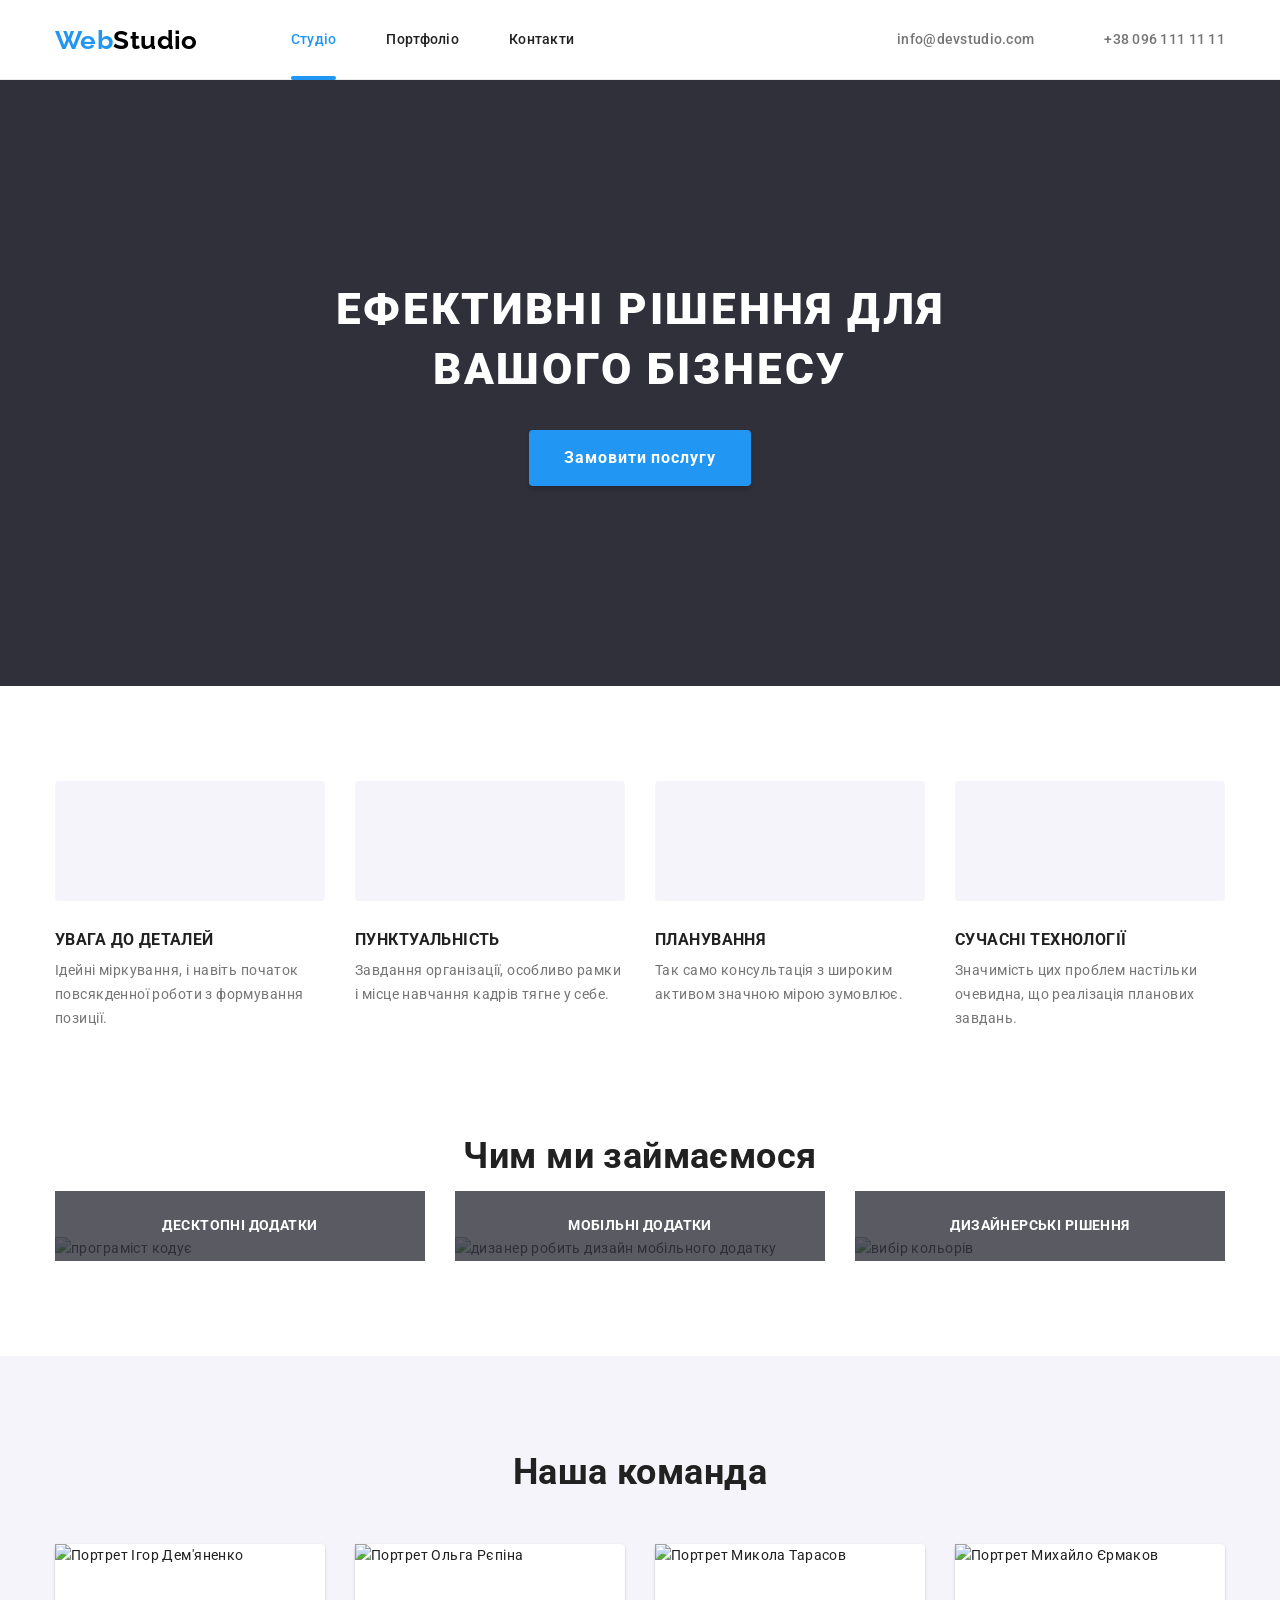
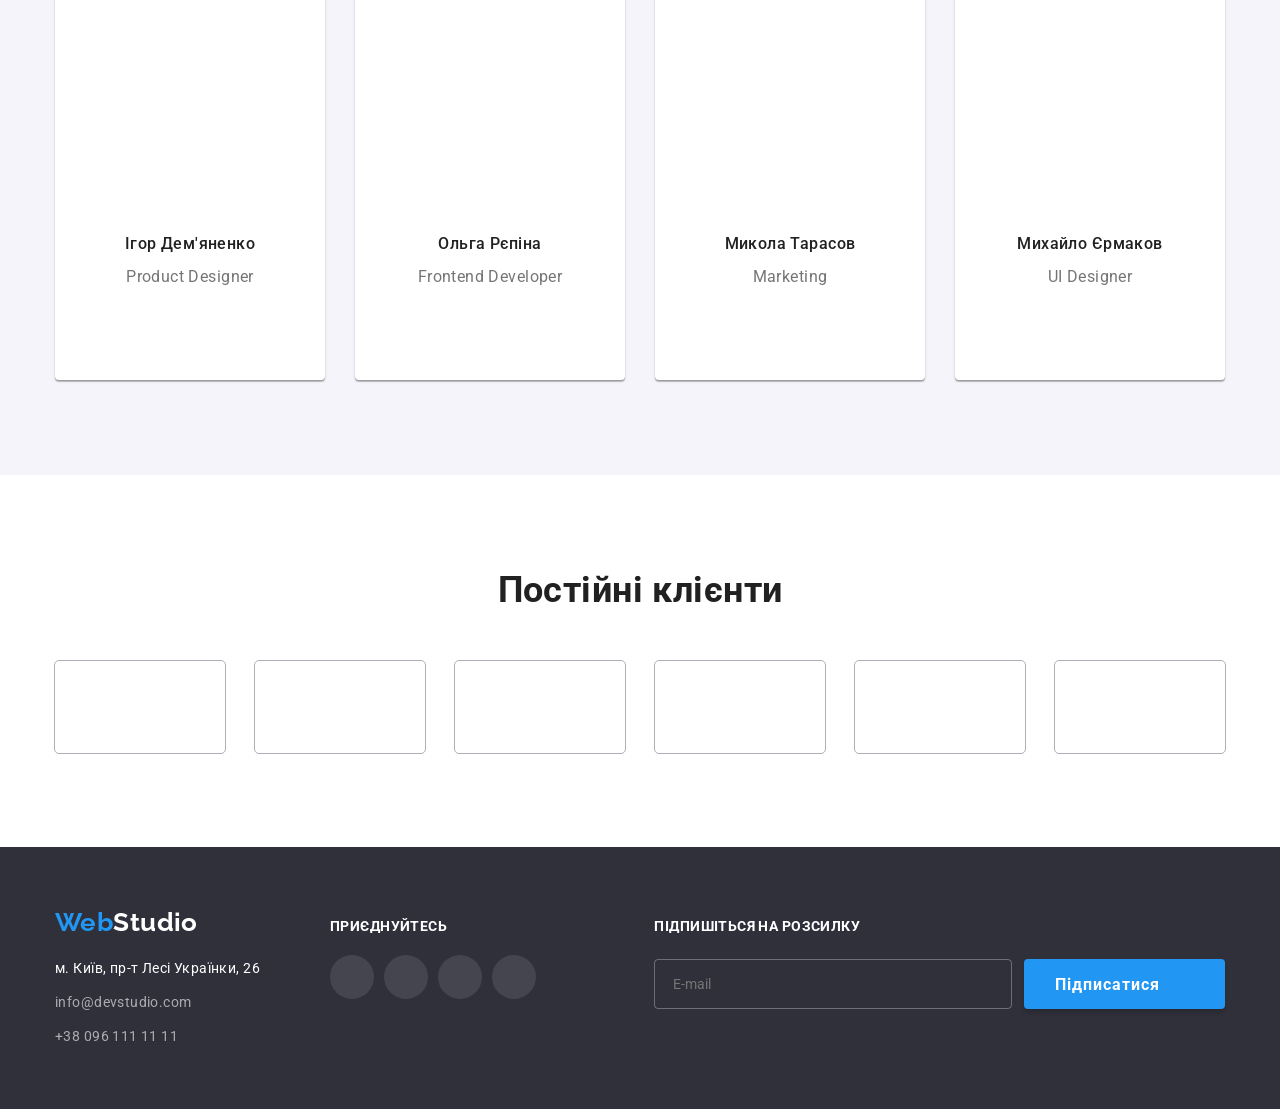
==== index.html @ 1de5cad7 "overwrote the files" ====
<!DOCTYPE html>
<html lang="uk">
  <head>
    <meta charset="UTF-8" />
    <meta name="viewport" content="width=device-width, initial-scale=1.0" />
    <title>WebStudio</title>
    <!-- шрифти -->
    <link rel="preconnect" href="https://fonts.googleapis.com" />
    <link rel="preconnect" href="https://fonts.gstatic.com" crossorigin />
    <link
      href="https://fonts.googleapis.com/css2?family=Raleway:wght@700&family=Roboto:wdth,wght@75..100,100..900&display=swap"
      rel="stylesheet"
    />
    <!-- нормаллайз -->
    <link
      rel="stylesheet"
      href="https://cdnjs.cloudflare.com/ajax/libs/modern-normalize/3.0.1/modern-normalize.min.css"
      integrity="sha512-q6WgHqiHlKyOqslT/lgBgodhd03Wp4BEqKeW6nNtlOY4quzyG3VoQKFrieaCeSnuVseNKRGpGeDU3qPmabCANg=="
      crossorigin="anonymous"
      referrerpolicy="no-referrer"
    />
    <!-- лінк -->
    <link rel="stylesheet" href="./src/css/main.css" />
    <!-- анімація -->
    <link
      rel="stylesheet"
      href="https://cdnjs.cloudflare.com/ajax/libs/animate.css/4.1.1/animate.min.css"
    />
  </head>
  <body>
    <!-- ~~~~~~~~~~~~~~~~~~~~~~~~~~~~~~~~~~~~~~~~~~header~~~~~~~~~~~~~~~~~~~~~~~~~~~~~~~~~~~~~~~~~~ -->
    <header class="header">
      <div class="container header-container">
        <a class="logo-contrast animate__animated" href="./index.html"
          >Web<span class="logo">Studio</span></a
        >
        <nav class="nav">
          <ul class="nav-list">
            <li class="nav-item">
              <a class="nav-link choice" href="./index.html">Студіо</a>
            </li>
            <li class="nav-item">
              <a class="nav-link" href="./src/pages/portfolio.html">
                Портфоліо</a
              >
            </li>
            <li class="nav-item"><a class="nav-link" href="#">Контакти</a></li>
          </ul>
        </nav>
        <ul class="contact-list">
          <li class="contact-item">
            <a class="contact-link" href="mailto:info@devstudio.com"
              ><svg class="contact-icon contact-icon-envelope">
                <use href="./src/img/header-icon.svg#icon-envelope" />
              </svg>
              info@devstudio.com</a
            >
          </li>
          <li class="contact-item">
            <a class="contact-link" href="tel:+380961111111"
              ><svg class="contact-icon contact-icon-smartphone">
                <use href="./src/img/header-icon.svg#icon-smartphone" />
              </svg>
              +38 096 111 11 11</a
            >
          </li>
        </ul>
      </div>
    </header>
    <main class="main">
      <!-- ~~~~~~~~~~~~~~~~~~~~~~~~~~~~~~~~~~~~~~~~~~hero~~~~~~~~~~~~~~~~~~~~~~~~~~~~~~~~~~~~~~~~~~ -->
      <section class="hero">
        <div class="container hero-container">
          <h1 class="hero-title">Ефективні рішення для вашого бізнесу</h1>
          <button class="hero-button button" type="button" data-modal-open>
            Замовити послугу
          </button>
        </div>
        <!-- ~~~~~~~~~~~~~~~~~~~~~~~~~~~~~~ -->
        <div class="backdrop is-hidden" data-modal>
          <div class="modal">
            <button class="btn-close" data-modal-close>
              <svg class="icon-close">
                <use href="./src/img/form-icon.svg#icon-close" />
              </svg>
            </button>
            <h2 class="modal-title">Залиште свої дані, ми вам передзвонимо</h2>
            <form class="modal-form">
              <div class="modal-fields">
                <!-- 01 -->
                <div class="form-content">
                  <label class="form-label" for="name">Ім'я</label>
                  <div class="form-field">
                    <svg class="form-icon">
                      <use href="./src/img/form-icon.svg#icon-person" />
                    </svg>
                    <input
                      class="form-input"
                      id="name"
                      name="name"
                      type="text"
                      required
                      minlength="3"
                    />
                  </div>
                </div>
                <!-- 02 -->
                <div class="form-content">
                  <label class="form-label" for="tel">Телефон</label>
                  <div class="form-field">
                    <svg class="form-icon">
                      <use href="./src/img/form-icon.svg#icon-phone" />
                    </svg>
                    <input
                      class="form-input"
                      id="tel"
                      name="tel"
                      type="tel"
                      required
                    />
                  </div>
                </div>
                <!-- 03 -->
                <div class="form-content">
                  <label class="form-label" for="email">Пошта</label>
                  <div class="form-field">
                    <svg class="form-icon">
                      <use href="./src/img/form-icon.svg#icon-email" />
                    </svg>
                    <input
                      class="form-input"
                      id="email"
                      name="email"
                      type="email"
                      required
                    />
                  </div>
                </div>
                <!-- 04 -->
                <div class="form-content">
                  <label class="form-label" for="comment">Коментар</label>
                  <div class="form-field comment-field">
                    <textarea
                      class="form-comment"
                      name="comment"
                      id="comment"
                      placeholder="Введіть текст"
                      minlength="10"
                    ></textarea>
                  </div>
                </div>
              </div>
              <div class="agree">
                <input required class="agree-btn" type="checkbox" />
                <p class="agree-text">
                  Погоджуюся з розсилкою та приймаю
                  <a class="agree-link" href="#">Умови договору</a>
                </p>
              </div>
              <div class="modal-meta">
                <button class="modal-button button" type="submit">
                  Відправити
                </button>
              </div>
            </form>
          </div>
        </div>
        <!-- ~~~~~~~~~~~~~~~~~~~~~~~~~~~~~~ -->
      </section>
      <!-- ~~~~~~~~~~~~~~~~~~~~~~~~~~~~~~~~~~~~~~~~~~adventages~~~~~~~~~~~~~~~~~~~~~~~~~~~~~~~~~~~~~~~~~~ -->
      <section class="advantages">
        <div class="container">
          <h2 hidden class="advantages-title">Переваги</h2>
          <ul class="advantages-list">
            <li class="advantages-item photo-antenna">
              <div class="advantages-meta">
                <h3 class="advantages-title">УВАГА ДО ДЕТАЛЕЙ</h3>
                <p class="advantages-text">
                  Ідейні міркування, і навіть початок повсякденної роботи з
                  формування позиції.
                </p>
              </div>
            </li>
            <li class="advantages-item photo-clock">
              <div class="advantages-meta">
                <h3 class="advantages-title">ПУНКТУАЛЬНІСТЬ</h3>
                <p class="advantages-text">
                  Завдання організації, особливо рамки і місце навчання кадрів
                  тягне у себе.
                </p>
              </div>
            </li>
            <li class="advantages-item photo-diagram">
              <div class="advantages-meta">
                <h3 class="advantages-title">ПЛАНУВАННЯ</h3>
                <p class="advantages-text">
                  Так само консультація з широким активом значною мірою
                  зумовлює.
                </p>
              </div>
            </li>
            <li class="advantages-item photo-astronaut">
              <div class="advantages-meta">
                <h3 class="advantages-title">СУЧАСНІ ТЕХНОЛОГІЇ</h3>
                <p class="advantages-text">
                  Значимість цих проблем настільки очевидна, що реалізація
                  планових завдань.
                </p>
              </div>
            </li>
          </ul>
        </div>
      </section>
      <!-- ~~~~~~~~~~~~~~~~~~~~~~~~~~~~~~~~~~~~~~~~~~work~~~~~~~~~~~~~~~~~~~~~~~~~~~~~~~~~~~~~~~~~~ -->
      <section class="work">
        <div class="container">
          <h2 class="work-title">Чим ми займаємося</h2>
          <ul class="work-list">
            <!-- 01 -->
            <li class="work-item">
              <img
                class="work-photo"
                src="./src/img/laptop.webp"
                alt="програміст кодує"
              />
              <p class="work-text">Десктопні додатки</p>
            </li>
            <!-- 02 -->
            <li class="work-item">
              <img
                class="work-photo"
                src="./src/img/iphon.webp"
                alt="дизанер робить дизайн мобільного додатку"
              />
              <p class="work-text">Мобільні додатки</p>
            </li>
            <!-- 03 -->
            <li class="work-item">
              <img
                class="work-photo"
                src="./src/img/tablet.webp"
                alt="вибір кольорів"
              />
              <p class="work-text">Дизайнерські рішення</p>
            </li>
          </ul>
        </div>
      </section>
      <!-- ~~~~~~~~~~~~~~~~~~~~~~~~~~~~~~~~~~~~~~~~~~team~~~~~~~~~~~~~~~~~~~~~~~~~~~~~~~~~~~~~~~~~~ -->
      <section class="team">
        <div class="container">
          <h2 class="team-title">Наша команда</h2>
          <ul class="team-list">
            <!-- 01 -->
            <li class="team-item">
              <article class="teammate">
                <div class="teammate-photo">
                  <img
                    class="teammate-image"
                    src="./src/img/igor.webp"
                    alt="Портрет Ігор Дем'яненко"
                    width="270"
                    height="260"
                  />
                </div>
                <div class="teammate-meta">
                  <h3 class="teammate-name">Ігор Дем'яненко</h3>
                  <p class="teammate-role">Product Designer</p>
                </div>
                <div class="social-networks">
                  <ul class="social-networks-list">
                    <li class="social-networks-item">
                      <a class="social-networks-link" href="#"
                        ><svg class="social-networks-icon">
                          <use
                            href="./src/img/social-networks.svg#icon-instagram"
                          />
                        </svg>
                      </a>
                    </li>
                    <li class="social-networks-item">
                      <a class="social-networks-link" href="#"
                        ><svg class="social-networks-icon">
                          <use
                            href="./src/img/social-networks.svg#icon-twitter"
                          />
                        </svg>
                      </a>
                    </li>
                    <li class="social-networks-item">
                      <a class="social-networks-link" href="#"
                        ><svg class="social-networks-icon">
                          <use
                            href="./src/img/social-networks.svg#icon-facebook"
                          />
                        </svg>
                      </a>
                    </li>
                    <li class="social-networks-item">
                      <a class="social-networks-link" href="#"
                        ><svg class="social-networks-icon">
                          <use
                            href="./src/img/social-networks.svg#icon-linkedin"
                          />
                        </svg>
                      </a>
                    </li>
                  </ul>
                </div>
              </article>
            </li>
            <!-- 02 -->
            <li class="team-item">
              <article class="teammate">
                <div class="teammate-photo">
                  <img
                    class="teammate-image"
                    src="./src/img/olga.webp"
                    alt="Портрет Ольга Рєпіна"
                    width="270"
                    height="260"
                  />
                </div>
                <div class="teammate-meta">
                  <h3 class="teammate-name">Ольга Рєпіна</h3>
                  <p class="teammate-role">Frontend Developer</p>
                </div>
                <div class="social-networks">
                  <ul class="social-networks-list">
                    <li class="social-networks-item">
                      <a class="social-networks-link" href="#"
                        ><svg class="social-networks-icon">
                          <use
                            href="./src/img/social-networks.svg#icon-instagram"
                          />
                        </svg>
                      </a>
                    </li>
                    <li class="social-networks-item">
                      <a class="social-networks-link" href="#"
                        ><svg class="social-networks-icon">
                          <use
                            href="./src/img/social-networks.svg#icon-twitter"
                          />
                        </svg>
                      </a>
                    </li>
                    <li class="social-networks-item">
                      <a class="social-networks-link" href="#"
                        ><svg class="social-networks-icon">
                          <use
                            href="./src/img/social-networks.svg#icon-facebook"
                          />
                        </svg>
                      </a>
                    </li>
                    <li class="social-networks-item">
                      <a class="social-networks-link" href="#"
                        ><svg class="social-networks-icon">
                          <use
                            href="./src/img/social-networks.svg#icon-linkedin"
                          />
                        </svg>
                      </a>
                    </li>
                  </ul>
                </div>
              </article>
            </li>
            <!-- 03 -->
            <li class="team-item">
              <article class="teammate">
                <div class="teammate-photo">
                  <img
                    class="teammate-image"
                    src="./src/img/nicholas.webp"
                    alt="Портрет Микола Тарасов"
                    width="270"
                    height="260"
                  />
                </div>
                <div class="teammate-meta">
                  <h3 class="teammate-name">Микола Тарасов</h3>
                  <p class="teammate-role">Marketing</p>
                </div>
                <div class="social-networks">
                  <ul class="social-networks-list">
                    <li class="social-networks-item">
                      <a class="social-networks-link" href="#"
                        ><svg class="social-networks-icon">
                          <use
                            href="./src/img/social-networks.svg#icon-instagram"
                          />
                        </svg>
                      </a>
                    </li>
                    <li class="social-networks-item">
                      <a class="social-networks-link" href="#"
                        ><svg class="social-networks-icon">
                          <use
                            href="./src/img/social-networks.svg#icon-twitter"
                          />
                        </svg>
                      </a>
                    </li>
                    <li class="social-networks-item">
                      <a class="social-networks-link" href="#"
                        ><svg class="social-networks-icon">
                          <use
                            href="./src/img/social-networks.svg#icon-facebook"
                          />
                        </svg>
                      </a>
                    </li>
                    <li class="social-networks-item">
                      <a class="social-networks-link" href="#"
                        ><svg class="social-networks-icon">
                          <use
                            href="./src/img/social-networks.svg#icon-linkedin"
                          />
                        </svg>
                      </a>
                    </li>
                  </ul>
                </div>
              </article>
            </li>
            <!-- 04 -->
            <li class="team-item">
              <article class="teammate">
                <div class="teammate-photo">
                  <img
                    class="teammate-image"
                    src="./src/img/mykhailo.webp"
                    alt="Портрет Михайло Єрмаков"
                    width="270"
                    height="260"
                  />
                </div>
                <div class="teammate-meta">
                  <h3 class="teammate-name">Михайло Єрмаков</h3>
                  <p class="teammate-role">UI Designer</p>
                </div>
                <div class="social-networks">
                  <ul class="social-networks-list">
                    <li class="social-networks-item">
                      <a class="social-networks-link" href="#"
                        ><svg class="social-networks-icon">
                          <use
                            href="./src/img/social-networks.svg#icon-instagram"
                          />
                        </svg>
                      </a>
                    </li>
                    <li class="social-networks-item">
                      <a class="social-networks-link" href="#"
                        ><svg class="social-networks-icon">
                          <use
                            href="./src/img/social-networks.svg#icon-twitter"
                          />
                        </svg>
                      </a>
                    </li>
                    <li class="social-networks-item">
                      <a class="social-networks-link" href="#"
                        ><svg class="social-networks-icon">
                          <use
                            href="./src/img/social-networks.svg#icon-facebook"
                          />
                        </svg>
                      </a>
                    </li>
                    <li class="social-networks-item">
                      <a class="social-networks-link" href="#"
                        ><svg class="social-networks-icon">
                          <use
                            href="./src/img/social-networks.svg#icon-linkedin"
                          />
                        </svg>
                      </a>
                    </li>
                  </ul>
                </div>
              </article>
            </li>
          </ul>
        </div>
      </section>
      <!-- ~~~~~~~~~~~~~~~~~~~~~~~~~~~~~~~~~~~~~~~~~~regular-customers~~~~~~~~~~~~~~~~~~~~~~~~~~~~~~~~~~~~~~~~~~ -->
      <section class="regular-customers">
        <div class="container">
          <h2 class="regular-customers-title">Постійні клієнти</h2>
          <ul class="regular-customers-list">
            <li class="regular-customer- item">
              <a class="regular-customer-link" href="#"
                ><svg class="regular-customer-logo">
                  <use href="./src/img/company.svg#logo-1" />
                </svg>
              </a>
            </li>
            <li class="regular-customer-item">
              <a class="regular-customer-link" href="#"
                ><svg class="regular-customer-logo">
                  <use href="./src/img/company.svg#logo-2" />
                </svg>
              </a>
            </li>
            <li class="regular-customer-item">
              <a class="regular-customer-link" href="#"
                ><svg class="regular-customer-logo">
                  <use href="./src/img/company.svg#logo-3" />
                </svg>
              </a>
            </li>
            <li class="regular-customer-item">
              <a class="regular-customer-link" href="#"
                ><svg class="regular-customer-logo">
                  <use href="./src/img/company.svg#logo-4" />
                </svg>
              </a>
            </li>
            <li class="regular-customer-item">
              <a class="regular-customer-link" href="#"
                ><svg class="regular-customer-logo">
                  <use href="./src/img/company.svg#logo-5" />
                </svg>
              </a>
            </li>
            <li class="regular-customer-item">
              <a class="regular-customer-link" href="#"
                ><svg class="regular-customer-logo">
                  <use href="./src/img/company.svg#logo-6" />
                </svg>
              </a>
            </li>
          </ul>
        </div>
      </section>
    </main>
    <!-- ~~~~~~~~~~~~~~~~~~~~~~~~~~~~~~~~~~~~~~~~~~footer~~~~~~~~~~~~~~~~~~~~~~~~~~~~~~~~~~~~~~~~~~ -->
    <footer class="footer">
      <div class="container footer-container">
        <div class="footer-contact">
          <a class="logo-contrast animate__animated" href="#"
            >Web<span class="logo-white">Studio</span></a
          >
          <address class="address-list">
            <p class="address">м. Київ, пр-т Лесі Українки, 26</p>
            <a class="address-link" href="mailto:info@devstudio.com"
              >info@devstudio.com</a
            >
            <a class="address-link" href="tel:+380961111111"
              >+38 096 111 11 11</a
            >
          </address>
        </div>
        <div class="social-networks-footer">
          <h2 class="social-networks-footer-title">приєднуйтесь</h2>
          <ul class="social-networks-list">
            <li class="social-networks-item">
              <a class="social-networks-link" href="#"
                ><svg class="social-networks-icon">
                  <use href="./src/img/social-networks.svg#icon-instagram" />
                </svg>
              </a>
            </li>
            <li class="social-networks-item">
              <a class="social-networks-link" href="#"
                ><svg class="social-networks-icon">
                  <use href="./src/img/social-networks.svg#icon-twitter" />
                </svg>
              </a>
            </li>
            <li class="social-networks-item">
              <a class="social-networks-link" href="#"
                ><svg class="social-networks-icon">
                  <use href="./src/img/social-networks.svg#icon-facebook" />
                </svg>
              </a>
            </li>
            <li class="social-networks-item">
              <a class="social-networks-link" href="#"
                ><svg class="social-networks-icon">
                  <use href="./src/img/social-networks.svg#icon-linkedin" />
                </svg>
              </a>
            </li>
          </ul>
        </div>
        <div class="follow">
          <form class="follow-form">
            <div class="follow-content">
              <label class="follow-label" for="follow_email"
                >Підпишіться на розсилку</label
              >
              <div class="follow-meta">
                <div class="follow-box">
                  <input
                    required
                    class="follow-input"
                    name="follow_email"
                    id="follow_email"
                    type="email"
                    placeholder="E-mail"
                  />
                </div>
                <button class="follow-btn button" type="submit">
                  Підписатися<svg class="follow-icon">
                    <use href="./src/img/form-icon.svg#icon-send" />
                  </svg>
                </button>
              </div>
            </div>
          </form>
        </div>
      </div>
    </footer>
    <script type="module" src="./src/js/index.js"></script>
  </body>
</html>
---- src/css/main.css ----
:root {
  /* ~~~~~~~~~~~~~~~~~~~~~~~~~~~~~~~~~~~~~~~~~~~color~~~~~~~~~~~~~~~~~~~~~~~~~~~~~~~~~~~~~~~~~~ */
  --colorTextPrimary: #212121;
  --colorSecondText: #757575;
  --accenTextColor: #2196f3;
  --backgroundDarkColorText: #2f303a;
  --backgroundColorText: #ffffff;
  --colorStroke: #ececec;
  --logoColor: #000000;
  --colorStrokeHeader: #f5f4fa;
  --colorTextInFooter: #ffffff99;
  --colorIcon: #afb1b8;
  --colorIconImFooter: rgba(255, 255, 255, 0.1);
  /* ~~~~~~~~~~~~~~~~~~~~~~~~~~~~~~~~~~~~~~~~~~font~~~~~~~~~~~~~~~~~~~~~~~~~~~~~~~~~~~~~~~~~~  */
  --textPrimary: "Roboto", serif;
  --textLogo: "Raleway", serif;
  /* ~~~~~~~~~~~~~~~~~~~~~~~~~~~~~~~~~~~~~~~~~~transition~~~~~~~~~~~~~~~~~~~~~~~~~~~~~~~~~~~~~~~~~~ */
  --animationDuration: 250ms;
  --animationType: cubic-bezier(0.4, 0, 0.2, 1);
}

h1,
h2,
h3,
h4,
h5,
h6,
p,
ul,
ol,
textarea {
  margin: 0;
  padding: 0;
}

a {
  text-decoration: none;
  color: inherit;
}

button {
  border: 0;
  outline: 0;
  color: inherit;
  font-size: inherit;
  font-family: inherit;
}

ul {
  list-style: none;
  font-family: inherit;
}

img {
  display: block;
  width: 100%;
}

input {
  border: none;
  background-color: transparent;
  outline: none;
}

textarea {
  border: none;
  outline: none;
  resize: none;
  overflow: hidden;
  width: 100%;
}

body {
  font-family: var(--textPrimary);
  font-weight: 400;
  font-size: 14px;
  color: var(--colorTextPrimary);
  line-height: 1.7;
  letter-spacing: 0.03em;
}

.container {
  max-width: 1200px;
  padding: 0px 15px 0px 15px;
  margin-left: auto;
  margin-right: auto;
}

/* ~~~~~~~~~~~~~~~~~~~~~~~~~~~~~~~~~~~~~~~~~~logo~~~~~~~~~~~~~~~~~~~~~~~~~~~~~~~~~~~~~~~~~~  */
.logo-contrast {
  font-family: var(--textLogo);
  font-weight: 700;
  font-size: 26px;
  color: var(--accenTextColor);
  line-height: 1.154;
}

.logo-contrast:hover {
  animation-name: pulse;
  animation-iteration-count: infinite;
}

.logo {
  font-family: var(--textLogo);
  font-weight: 700;
  font-size: 26px;
  color: var(--logoColor);
  line-height: 1.154;
}

.logo-white {
  color: var(--backgroundColorText);
}

.button {
  color: var(--backgroundColorText);
  font-size: 16px;
  font-weight: 700;
  border: none;
  background-color: var(--accenTextColor);
  padding: 10px 32px;
  border-radius: 4px;
  line-height: 1.87;
  letter-spacing: 0.06em;
  border: 3px solid transparent;
  box-shadow: 0px 4px 4px 0px rgba(0, 0, 0, 0.15);
  transition-property: color, border, background-color;
  transition-duration: var(--animationDuration);
  transition-timing-function: var(--animationType);
  cursor: pointer;
}

.social-networks-list {
  display: flex;
  flex-wrap: wrap;
  align-items: center;
  justify-content: center;
  gap: 10px;
  margin-top: 16px;
  padding-bottom: 30px;
}

.social-networks-link {
  padding: 12px;
  background-color: transparent;
  border-radius: 50%;
  display: flex;
  align-items: center;
  justify-content: center;
  transition-property: background-color;
  transition-duration: var(--animationDuration);
  transition-timing-function: var(--animationType);
}

.social-networks-icon {
  width: 20px;
  height: 20px;
  fill: var(--colorIcon);
  transition-property: fill;
  transition-duration: var(--animationDuration);
  transition-timing-function: var(--animationType);
}

.social-networks-link:hover {
  background-color: var(--accenTextColor);
}

.social-networks-link:hover .social-networks-icon {
  fill: var(--backgroundColorText);
}

/* ~~~~~~~~~~~~~~~~~~~~~~~~~~~~~~~~~~~~~~~~~~header~~~~~~~~~~~~~~~~~~~~~~~~~~~~~~~~~~~~~~~~~~  */
.header {
  padding: 25px 0px 25px 0px;
  box-shadow: inset 0 -1px 0 0 var(--colorStroke);
}

.header-container {
  display: flex;
  gap: 93px;
  align-items: center;
}

.nav {
  flex-grow: 2;
}

.nav-list {
  display: flex;
  gap: 50px;
}

.nav-item {
  position: relative;
}

.nav-link {
  font-size: inherit;
  font-weight: 500;
  line-height: 1.14;
  letter-spacing: 0.02em;
  transition-property: color;
  transition-duration: var(--animationDuration);
  transition-timing-function: var(--animationType);
}

.nav-link::after,
.choice::after {
  content: "";
  width: 100%;
  height: 4px;
  background-color: var(--accenTextColor);
  position: absolute;
  left: 0;
  bottom: -28px;
  border-radius: 4px;
  transform: scale(0);
  transition-property: transform;
  transition-duration: var(--animationDuration);
  transition-timing-function: var(--animationType);
}

.nav-link:hover::after,
.choice::after {
  transform: scale(1);
}

.nav-link:hover,
.choice {
  color: var(--accenTextColor);
}

.contact-list {
  display: flex;
  gap: 50px;
}

.contact-link {
  font-weight: 500;
  font-size: inherit;
  color: var(--colorSecondText);
  line-height: 1.14;
  letter-spacing: 0.02em;
  display: flex;
  align-items: center;
  gap: 10px;
  transition-property: color;
  transition-duration: var(--animationDuration);
  transition-timing-function: var(--animationType);
}

.contact-link:hover {
  color: var(--accenTextColor);
}

.contact-icon {
  fill: var(--colorSecondText);
  transition-property: fill;
  transition-duration: var(--animationDuration);
  transition-timing-function: var(--animationType);
}

.contact-icon-envelope {
  width: 16px;
  height: 12px;
}

.contact-icon-smartphone {
  width: 10px;
  height: 16px;
}

.contact-link:hover .contact-icon {
  fill: var(--accenTextColor);
}

/* ~~~~~~~~~~~~~~~~~~~~~~~~~~~~~~~~~~~~~~~~~~hero~~~~~~~~~~~~~~~~~~~~~~~~~~~~~~~~~~~~~~~~~~  */
.hero {
  background-color: var(--backgroundDarkColorText);
  background-image: linear-gradient(to bottom, rgba(47, 48, 58, 0.4), rgba(47, 48, 58, 0.4)), url(../img/hero-bg.webp);
  background-repeat: no-repeat;
  background-size: cover;
  padding: 200px 0px 200px 0px;
}

.hero-container {
  display: flex;
  flex-direction: column;
  gap: 30px;
  align-items: center;
}

.hero-title {
  display: flex;
  max-width: 696px;
  font-size: 44px;
  font-weight: 900;
  color: var(--backgroundColorText);
  line-height: 1.36;
  text-align: center;
  letter-spacing: 0.06em;
  text-transform: uppercase;
}

.hero-button:hover {
  color: var(--accenTextColor);
  border: 3px solid var(--accenTextColor);
  background-color: var(--backgroundColorText);
  cursor: pointer;
}

/* ~~~~~~~~~~~~~~~~~~~~~~~~~~~~~~~~~~~~~~~~~~modal~~~~~~~~~~~~~~~~~~~~~~~~~~~~~~~~~~~~~~~~~~  */
.backdrop {
  position: fixed;
  background-color: rgba(0, 0, 0, 0.2);
  inset: 0;
  transition-property: opacity;
  transition-duration: var(--animationDuration);
  transition-property: var(--animationType);
}

.backdrop.is-hidden {
  opacity: 0;
  pointer-events: none;
}

.modal {
  background-color: var(--backgroundColorText);
  position: absolute;
  min-height: 581px;
  min-width: 528px;
  top: 50%;
  left: 50%;
  transform: translateX(-50%) translateY(-50%);
  padding: 40px;
  border-radius: 4px;
  box-shadow: 0 2px 1px 0 rgba(0, 0, 0, 0.2), 0 1px 1px 0 rgba(0, 0, 0, 0.14), 0 1px 3px 0 rgba(0, 0, 0, 0.12);
  transition-property: transform;
  transition-duration: var(--animationDuration);
  transition-property: var(--animationType);
}

.backdrop.is-hidden .modal {
  transform: translateX(-50%) translateY(-50%) scale(0.5);
}

.btn-close {
  position: absolute;
  right: 8px;
  top: 8px;
  padding: 6px;
  border-radius: 50%;
  border: 1px solid rgba(0, 0, 0, 0.1);
  display: flex;
  justify-content: center;
  align-items: center;
  background-color: var(--backgroundColorText);
}

.btn-close:hover .icon-close,
.btn-close:hover {
  cursor: pointer;
  fill: var(--accenTextColor);
}

.icon-close {
  width: 18px;
  height: 18px;
  fill: var(--logoColor);
  transition-property: fill;
  transition-duration: var(--animationDuration);
  transition-timing-function: var(--animationType);
}

.modal-title {
  font-weight: 700;
  font-size: 20px;
  line-height: 1.15;
  text-align: center;
}

.modal-fields {
  display: flex;
  flex-direction: column;
  row-gap: 10px;
  margin: 12px 0 20px;
}

.form-content {
  display: flex;
  flex-direction: column;
  row-gap: 4px;
}

.form-label {
  font-size: 12px;
  color: var(--colorSecondText);
  line-height: 1.17;
  letter-spacing: 0.01em;
}

.form-field {
  max-width: 448px;
  padding: 11px 12px;
  border: 1px solid rgba(0, 0, 0, 0.2);
  border-radius: 4px;
  display: flex;
  align-items: center;
  -moz-column-gap: 12px;
       column-gap: 12px;
  transition-property: border-color;
  transition-duration: var(--animationDuration);
  transition-timing-function: var(--animationType);
}

.form-field:hover .form-icon,
.form-field:hover,
.form-field:focus-within .form-icon,
.form-field:focus-within {
  cursor: pointer;
  fill: var(--accenTextColor);
  border-color: #2196f3;
}

.comment-field {
  padding: 12px 16px;
}

.form-input {
  min-width: 90%;
}

.form-comment {
  min-height: 96px;
}

.form-icon {
  width: 18px;
  height: 18px;
  fill: var(--colorTextPrimary);
  transition-property: fill;
  transition-duration: var(--animationDuration);
  transition-timing-function: var(--animationType);
}

.agree {
  display: flex;
  align-items: center;
  justify-content: center;
  -moz-column-gap: 8px;
       column-gap: 8px;
  margin-bottom: 30px;
}

.agree-btn {
  width: 16px;
  height: 15px;
}

.agree-link {
  color: var(--accenTextColor);
  text-decoration: underline;
  text-underline-offset: 3px;
}

.modal-meta {
  display: flex;
  justify-content: center;
}

.modal-button {
  color: var(--backgroundColorText);
  padding: 10px 52px;
}

.no-scroll {
  overflow: hidden;
}

/* ~~~~~~~~~~~~~~~~~~~~~~~~~~~~~~~~~~~~~~~~~~advantages~~~~~~~~~~~~~~~~~~~~~~~~~~~~~~~~~~~~~~~~~~  */
.advantages {
  padding: 95px 0px 95px 0px;
}

.advantages-list {
  display: flex;
  flex-wrap: wrap;
  gap: 30px;
}

.advantages-item {
  flex-basis: calc((100% - 90px) / 4);
}

.advantages-meta {
  display: flex;
  flex-direction: column;
  gap: 10px;
}

.advantages-item::before {
  content: "";
  display: block;
  background-color: var(--colorStrokeHeader);
  border-radius: 4px;
  height: 120px;
  background-repeat: no-repeat;
  background-position: center;
  margin-bottom: 30px;
}

.photo-antenna::before {
  background-image: url(../img/antenna.svg);
}

.photo-clock::before {
  background-image: url(../img/clock.svg);
}

.photo-diagram::before {
  background-image: url(../img/diagram.svg);
}

.photo-astronaut::before {
  background-image: url(../img/astronaut.svg);
}

.advantages-title {
  font-weight: 700;
  line-height: 1.14;
}

.advantages-text {
  color: var(--colorSecondText);
}

/* ~~~~~~~~~~~~~~~~~~~~~~~~~~~~~~~~~~~~~~~~~~work~~~~~~~~~~~~~~~~~~~~~~~~~~~~~~~~~~~~~~~~~~  */
.work {
  padding-bottom: 95px;
}

.work-title {
  font-weight: 700;
  font-size: 36px;
  text-align: center;
  margin-bottom: 50px;
}

.work-list {
  display: flex;
  gap: 30px;
  flex-wrap: wrap;
}

.work-item {
  flex-basis: calc((100% - 60px) / 3);
  position: relative;
}

.work-text {
  font-weight: 700;
  color: var(--backgroundColorText);
  line-height: 1.14;
  text-transform: uppercase;
  position: absolute;
  background-color: rgba(48, 49, 59, 0.8);
  width: 100%;
  padding: 27px 0 27px;
  bottom: 0;
  text-align: center;
}

/* ~~~~~~~~~~~~~~~~~~~~~~~~~~~~~~~~~~~~~~~~~~team~~~~~~~~~~~~~~~~~~~~~~~~~~~~~~~~~~~~~~~~~~  */
.team {
  background-color: var(--colorStrokeHeader);
  padding: 95px 0px 95px 0px;
}

.team-title {
  font-weight: 700;
  font-size: 36px;
  line-height: 1.2;
  text-align: center;
  margin-bottom: 50px;
}

.team-list {
  display: flex;
  align-items: center;
  gap: 30px;
  flex-wrap: wrap;
}

.team-item {
  flex-basis: calc((100% - 90px) / 4);
}

.teammate {
  background: var(--backgroundColorText);
  border-radius: 4px;
  box-shadow: 0px 1px 3px 0 rgba(0, 0, 0, 0.12), 0px 1px 1px 0px rgba(0, 0, 0, 0.14), 0px 2px 1px 0px rgba(0, 0, 0, 0.2);
}

.teammate-meta {
  display: flex;
  flex-direction: column;
  align-items: center;
  gap: 10px;
  padding-top: 30px;
}

.teammate-name {
  font-weight: 500;
  font-size: 16px;
  line-height: 1.2;
}

.teammate-role {
  font-size: 16px;
  color: var(--colorSecondText);
}

/* ~~~~~~~~~~~~~~~~~~~~~~~~~~~~~~~~~~~~~~~~~~regular-customers~~~~~~~~~~~~~~~~~~~~~~~~~~~~~~~~~~~~~~~~~~ */
.regular-customers {
  padding: 94px 0;
}

.regular-customers-title {
  font-weight: 700;
  font-size: 36px;
  line-height: 1.17;
  text-align: center;
  margin-bottom: 50px;
}

.regular-customers-list {
  display: flex;
  flex-wrap: wrap;
  align-items: center;
  justify-content: center;
  gap: 30px;
}

.regular-customer-link {
  display: flex;
  align-items: center;
  justify-content: center;
  padding: 16px 32px;
  outline: 1px solid var(--colorIcon);
  border-radius: 4px;
  transition-property: outline;
  transition-duration: var(--animationDuration);
  transition-timing-function: var(--animationType);
}

.regular-customer-logo {
  width: 106px;
  height: 60px;
  fill: var(--colorIcon);
  transition-property: fill;
  transition-duration: var(--animationDuration);
  transition-timing-function: var(--animationType);
}

.regular-customer-link:hover {
  outline: 1px solid var(--accenTextColor);
}

.regular-customer-link:hover .regular-customer-logo {
  fill: var(--accenTextColor);
}

/* ~~~~~~~~~~~~~~~~~~~~~~~~~~~~~~~~~~~~~~~~~~footer~~~~~~~~~~~~~~~~~~~~~~~~~~~~~~~~~~~~~~~~~~  */
.footer {
  background-color: var(--backgroundDarkColorText);
  padding: 60px 0px 60px 0px;
}

.footer-container {
  display: flex;
  gap: 70px;
  align-items: baseline;
}

.footer-contact {
  display: flex;
  flex-direction: column;
  gap: 20px;
}

.address-list {
  display: flex;
  flex-direction: column;
  gap: 10px;
}

.address {
  font-style: normal;
  color: var(--backgroundColorText);
}

.address-link {
  font-style: normal;
  color: var(--colorTextInFooter);
  display: flex;
  flex-direction: column;
}

.social-networks-footer {
  flex-grow: 2;
}

.social-networks-footer-title {
  text-transform: uppercase;
  font-size: 14px;
  font-weight: 700;
  color: var(--backgroundColorText);
  line-height: 1.14;
}

.footer .social-networks-list {
  justify-content: flex-start;
  margin-top: 20px;
  padding-bottom: 0;
}

.footer .social-networks-link {
  background-color: var(--colorIconImFooter);
  transition-property: background-color;
  transition-duration: var(--animationDuration);
  transition-timing-function: var(--animationType);
}

.footer .social-networks-icon {
  fill: var(--backgroundColorText);
}

.footer .social-networks-link:hover {
  background-color: var(--accenTextColor);
}

.follow-label {
  font-weight: 700;
  line-height: 1.14;
  color: var(--backgroundColorText);
  text-transform: uppercase;
}

.follow-meta {
  display: flex;
  gap: 12px;
  margin-top: 20px;
}

.follow-box {
  min-width: 358px;
  padding: 15px 16px;
  max-height: 50px;
  border-radius: 4px;
  border: 1px solid rgba(255, 255, 255, 0.3);
  display: flex;
  align-items: center;
}

.follow-input {
  color: rgba(255, 255, 255, 0.6);
  min-width: 100%;
}

.follow-btn {
  line-height: 1.19;
  padding: 10px 28px;
  display: flex;
  align-items: center;
  -moz-column-gap: 10px;
       column-gap: 10px;
  fill: var(--backgroundColorText);
  cursor: pointer;
}

.follow-icon {
  width: 24px;
  height: 24px;
}

/* ~~~~~~~~~~~~~~~~~~~~~~~~~~~~~~~~~~~~~~~~~~portfolio~~~~~~~~~~~~~~~~~~~~~~~~~~~~~~~~~~~~~~~~~~  */
.portfolio {
  padding: 95px 0px 95px 0px;
}

.portfolio-container {
  display: flex;
  flex-direction: column;
  align-items: center;
}

.filter-list {
  display: flex;
  gap: 8px;
  margin-bottom: 50px;
}

.filter-button {
  font-size: 16;
  border: none;
  background-color: var(--colorStrokeHeader);
  padding: 6px 22px;
  border-radius: 4px;
  line-height: 1.6;
  letter-spacing: inherit;
  transition-property: color, background-color, box-shadow;
  transition-duration: var(--animationDuration);
  transition-timing-function: var(--animationType);
}

.filter-button:hover {
  color: var(--backgroundColorText);
  background-color: var(--accenTextColor);
  cursor: pointer;
  box-shadow: 0px 3px 1px 0px rgba(0, 0, 0, 0.1), 0px 1px 2px 0px rgba(0, 0, 0, 0.08), 0px 2px 2px 0px rgba(0, 0, 0, 0.12);
}

.gallery-list {
  display: flex;
  flex-wrap: wrap;
  gap: 30px;
}

.gallery-item {
  flex-basis: calc((100% - 60px) / 3);
}

.project {
  outline: 1px solid var(--colorStroke);
  transition-property: box-shadow;
  transition-duration: var(--animationDuration);
  transition-timing-function: var(--animationType);
}

.project:hover {
  box-shadow: 0px 3px 1px 0px rgba(0, 0, 0, 0.1), 0px 1px 2px 0px rgba(0, 0, 0, 0.08), 0px 2px 2px 0px rgba(0, 0, 0, 0.12);
  cursor: pointer;
}

.project:hover .project-overlay {
  transform: translateY(0);
}

.project-photo {
  position: relative;
  overflow: hidden;
}

.project-overlay {
  position: absolute;
  inset: 0;
  background-color: hsla(207, 90%, 54%, 0.9);
  padding: 63px 24px;
  transform: translateY(101%);
  transition-property: transform;
  transition-duration: var(--animationDuration);
  transition-timing-function: var(--animationType);
}

.text-project-overlay {
  font-size: 18px;
  color: var(--backgroundColorText);
  line-height: 1.6;
}

.project-title {
  font-weight: 700;
  font-size: 18px;
  line-height: 2;
  letter-spacing: 0.06em;
}

.project-meta {
  display: flex;
  flex-direction: column;
  gap: 5px;
  padding: 20px 24px;
}

.project-category {
  font-size: 16px;
  color: var(--colorSecondText);
  line-height: 1.8;
}
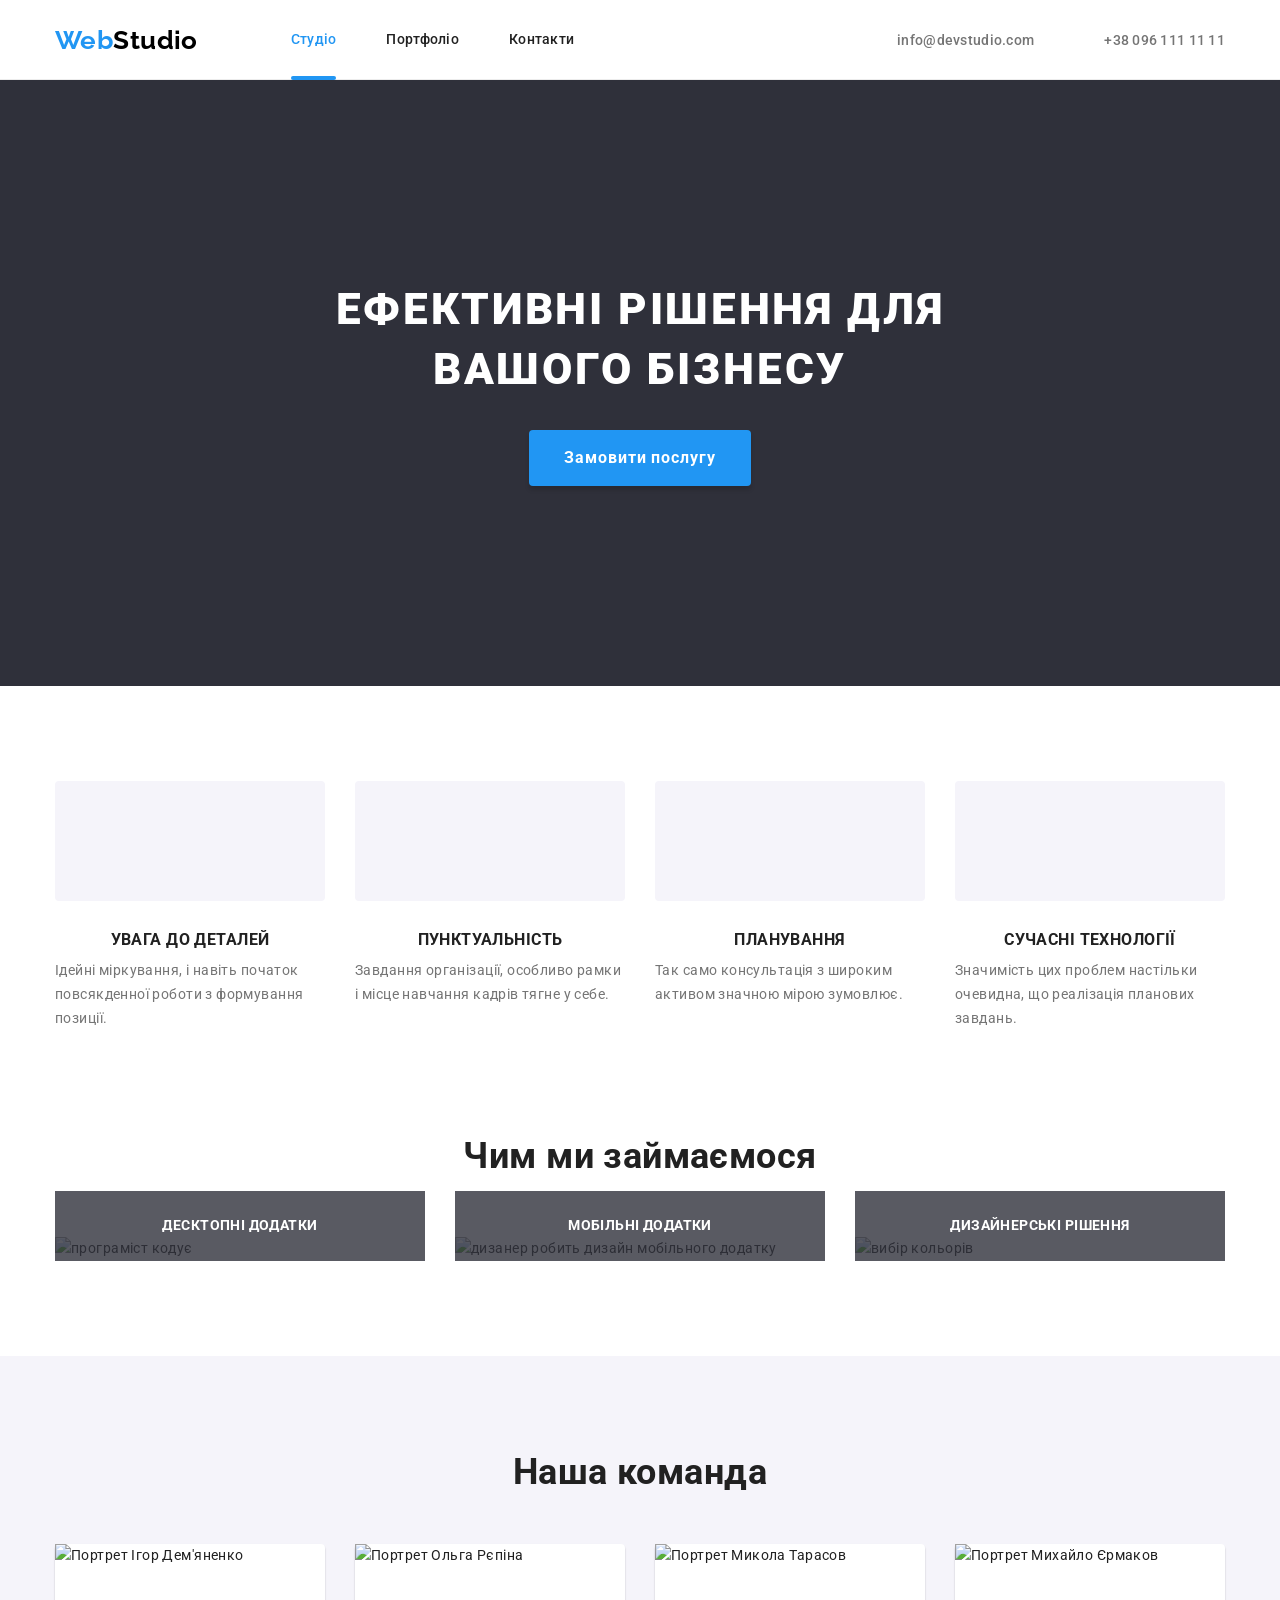
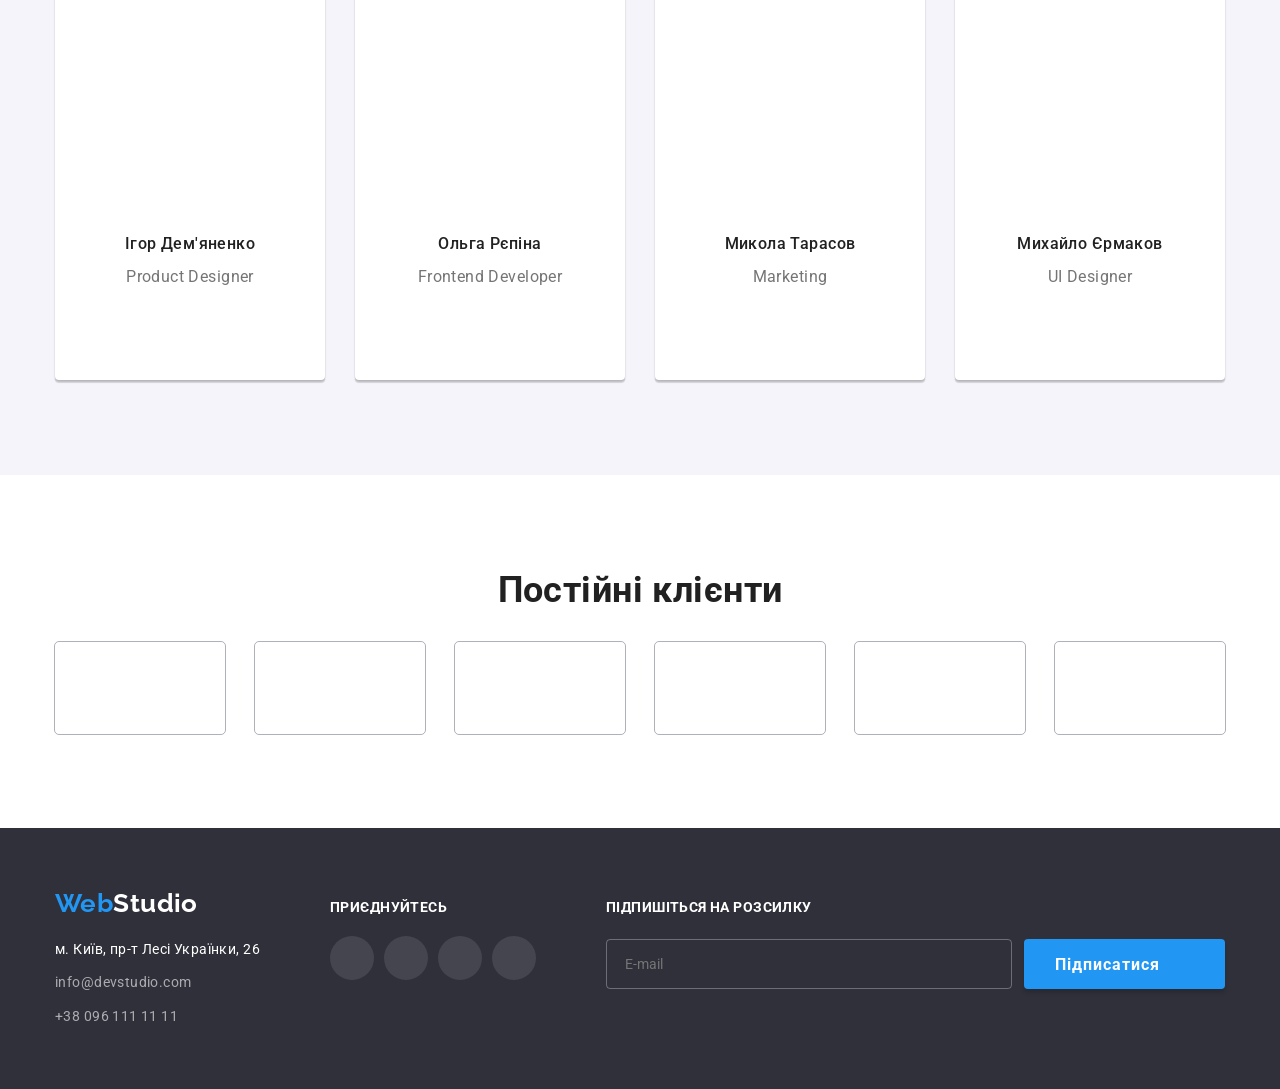
==== commit 3ba57fdf: "made responsive adaptive" ====
--- a/index.html
+++ b/index.html
@@ -30,35 +30,40 @@
   <body>
     <!-- ~~~~~~~~~~~~~~~~~~~~~~~~~~~~~~~~~~~~~~~~~~header~~~~~~~~~~~~~~~~~~~~~~~~~~~~~~~~~~~~~~~~~~ -->
     <header class="header">
-      <div class="container header-container">
-        <a class="logo-contrast animate__animated" href="./index.html"
-          >Web<span class="logo">Studio</span></a
+      <div class="container header__container">
+        <a class="logo animate__animated" href="./index.html"
+          >Web<span class="logo__part">Studio</span></a
         >
+        <button class="btn-nav">
+          <svg class="btn-nav__icon"><use href="./src/img/menu.svg" /></svg>
+        </button>
         <nav class="nav">
-          <ul class="nav-list">
-            <li class="nav-item">
-              <a class="nav-link choice" href="./index.html">Студіо</a>
-            </li>
-            <li class="nav-item">
-              <a class="nav-link" href="./src/pages/portfolio.html">
+          <ul class="nav__list">
+            <li class="nav__item">
+              <a class="nav__link choice" href="./index.html">Студіо</a>
+            </li>
+            <li class="nav__item">
+              <a class="nav__link" href="./src/pages/portfolio.html">
                 Портфоліо</a
               >
             </li>
-            <li class="nav-item"><a class="nav-link" href="#">Контакти</a></li>
+            <li class="nav__item">
+              <a class="nav__link" href="#">Контакти</a>
+            </li>
           </ul>
         </nav>
-        <ul class="contact-list">
-          <li class="contact-item">
-            <a class="contact-link" href="mailto:info@devstudio.com"
-              ><svg class="contact-icon contact-icon-envelope">
+        <ul class="contacts">
+          <li class="contacts__item">
+            <a class="contacts__link" href="mailto:info@devstudio.com"
+              ><svg class="contacts__icon contacts__icon-envelope">
                 <use href="./src/img/header-icon.svg#icon-envelope" />
               </svg>
               info@devstudio.com</a
             >
           </li>
-          <li class="contact-item">
-            <a class="contact-link" href="tel:+380961111111"
-              ><svg class="contact-icon contact-icon-smartphone">
+          <li class="contacts__item">
+            <a class="contacts__link" href="tel:+380961111111"
+              ><svg class="contacts__icon contacts__icon-smartphone">
                 <use href="./src/img/header-icon.svg#icon-smartphone" />
               </svg>
               +38 096 111 11 11</a
@@ -69,33 +74,33 @@
     </header>
     <main class="main">
       <!-- ~~~~~~~~~~~~~~~~~~~~~~~~~~~~~~~~~~~~~~~~~~hero~~~~~~~~~~~~~~~~~~~~~~~~~~~~~~~~~~~~~~~~~~ -->
-      <section class="hero">
-        <div class="container hero-container">
-          <h1 class="hero-title">Ефективні рішення для вашого бізнесу</h1>
-          <button class="hero-button button" type="button" data-modal-open>
+      <section class="section hero">
+        <div class="container hero__container">
+          <h1 class="hero__title">Ефективні рішення для вашого бізнесу</h1>
+          <button class="hero__button button" type="button" data-modal-open>
             Замовити послугу
           </button>
         </div>
         <!-- ~~~~~~~~~~~~~~~~~~~~~~~~~~~~~~ -->
         <div class="backdrop is-hidden" data-modal>
           <div class="modal">
-            <button class="btn-close" data-modal-close>
-              <svg class="icon-close">
+            <button class="modal__btn-close" data-modal-close>
+              <svg class="icon__close">
                 <use href="./src/img/form-icon.svg#icon-close" />
               </svg>
             </button>
-            <h2 class="modal-title">Залиште свої дані, ми вам передзвонимо</h2>
-            <form class="modal-form">
-              <div class="modal-fields">
+            <h2 class="modal__title">Залиште свої дані, ми вам передзвонимо</h2>
+            <form class="modal__form">
+              <div class="form__fields">
                 <!-- 01 -->
-                <div class="form-content">
-                  <label class="form-label" for="name">Ім'я</label>
-                  <div class="form-field">
-                    <svg class="form-icon">
+                <div class="fields">
+                  <label class="fields__label" for="name">Ім'я</label>
+                  <div class="fields__content">
+                    <svg class="fields__icon">
                       <use href="./src/img/form-icon.svg#icon-person" />
                     </svg>
                     <input
-                      class="form-input"
+                      class="fields__input"
                       id="name"
                       name="name"
                       type="text"
@@ -105,14 +110,14 @@
                   </div>
                 </div>
                 <!-- 02 -->
-                <div class="form-content">
-                  <label class="form-label" for="tel">Телефон</label>
-                  <div class="form-field">
-                    <svg class="form-icon">
+                <div class="fields">
+                  <label class="fields__label" for="tel">Телефон</label>
+                  <div class="fields__content">
+                    <svg class="fields__icon">
                       <use href="./src/img/form-icon.svg#icon-phone" />
                     </svg>
                     <input
-                      class="form-input"
+                      class="fields__input"
                       id="tel"
                       name="tel"
                       type="tel"
@@ -121,14 +126,14 @@
                   </div>
                 </div>
                 <!-- 03 -->
-                <div class="form-content">
-                  <label class="form-label" for="email">Пошта</label>
-                  <div class="form-field">
-                    <svg class="form-icon">
+                <div class="fields">
+                  <label class="fields__label" for="email">Пошта</label>
+                  <div class="fields__content">
+                    <svg class="fields__icon">
                       <use href="./src/img/form-icon.svg#icon-email" />
                     </svg>
                     <input
-                      class="form-input"
+                      class="fields__input"
                       id="email"
                       name="email"
                       type="email"
@@ -137,11 +142,11 @@
                   </div>
                 </div>
                 <!-- 04 -->
-                <div class="form-content">
-                  <label class="form-label" for="comment">Коментар</label>
-                  <div class="form-field comment-field">
+                <div class="fields">
+                  <label class="fields__label" for="comment">Коментар</label>
+                  <div class="fields__content fields__content--comment">
                     <textarea
-                      class="form-comment"
+                      class="fields__comment"
                       name="comment"
                       id="comment"
                       placeholder="Введіть текст"
@@ -151,14 +156,14 @@
                 </div>
               </div>
               <div class="agree">
-                <input required class="agree-btn" type="checkbox" />
-                <p class="agree-text">
+                <input required class="agree__btn" type="checkbox" />
+                <p class="agree__text">
                   Погоджуюся з розсилкою та приймаю
-                  <a class="agree-link" href="#">Умови договору</a>
+                  <a class="agree__link" href="#">Умови договору</a>
                 </p>
               </div>
-              <div class="modal-meta">
-                <button class="modal-button button" type="submit">
+              <div class="modal__meta">
+                <button class="modal__button button" type="submit">
                   Відправити
                 </button>
               </div>
@@ -170,39 +175,39 @@
       <!-- ~~~~~~~~~~~~~~~~~~~~~~~~~~~~~~~~~~~~~~~~~~adventages~~~~~~~~~~~~~~~~~~~~~~~~~~~~~~~~~~~~~~~~~~ -->
       <section class="advantages">
         <div class="container">
-          <h2 hidden class="advantages-title">Переваги</h2>
-          <ul class="advantages-list">
-            <li class="advantages-item photo-antenna">
-              <div class="advantages-meta">
-                <h3 class="advantages-title">УВАГА ДО ДЕТАЛЕЙ</h3>
-                <p class="advantages-text">
+          <h2 hidden class="advantages__title">Переваги</h2>
+          <ul class="advantages__list">
+            <li class="advantages__item advantages__item--antenna">
+              <div class="advantages__meta">
+                <h3 class="advantages__title">УВАГА ДО ДЕТАЛЕЙ</h3>
+                <p class="advantages__text">
                   Ідейні міркування, і навіть початок повсякденної роботи з
                   формування позиції.
                 </p>
               </div>
             </li>
-            <li class="advantages-item photo-clock">
-              <div class="advantages-meta">
-                <h3 class="advantages-title">ПУНКТУАЛЬНІСТЬ</h3>
-                <p class="advantages-text">
+            <li class="advantages__item advantages__item--clock">
+              <div class="advantages__meta">
+                <h3 class="advantages__title">ПУНКТУАЛЬНІСТЬ</h3>
+                <p class="advantages__text">
                   Завдання організації, особливо рамки і місце навчання кадрів
                   тягне у себе.
                 </p>
               </div>
             </li>
-            <li class="advantages-item photo-diagram">
-              <div class="advantages-meta">
-                <h3 class="advantages-title">ПЛАНУВАННЯ</h3>
-                <p class="advantages-text">
+            <li class="advantages__item advantages__item--diagram">
+              <div class="advantages__meta">
+                <h3 class="advantages__title">ПЛАНУВАННЯ</h3>
+                <p class="advantages__text">
                   Так само консультація з широким активом значною мірою
                   зумовлює.
                 </p>
               </div>
             </li>
-            <li class="advantages-item photo-astronaut">
-              <div class="advantages-meta">
-                <h3 class="advantages-title">СУЧАСНІ ТЕХНОЛОГІЇ</h3>
-                <p class="advantages-text">
+            <li class="advantages__item advantages__item--astronaut">
+              <div class="advantages__meta">
+                <h3 class="advantages__title">СУЧАСНІ ТЕХНОЛОГІЇ</h3>
+                <p class="advantages__text">
                   Значимість цих проблем настільки очевидна, що реалізація
                   планових завдань.
                 </p>
@@ -214,34 +219,34 @@
       <!-- ~~~~~~~~~~~~~~~~~~~~~~~~~~~~~~~~~~~~~~~~~~work~~~~~~~~~~~~~~~~~~~~~~~~~~~~~~~~~~~~~~~~~~ -->
       <section class="work">
         <div class="container">
-          <h2 class="work-title">Чим ми займаємося</h2>
-          <ul class="work-list">
+          <h2 class="work__title">Чим ми займаємося</h2>
+          <ul class="work__list">
             <!-- 01 -->
-            <li class="work-item">
+            <li class="work__item">
               <img
-                class="work-photo"
+                class="work__photo"
                 src="./src/img/laptop.webp"
                 alt="програміст кодує"
               />
-              <p class="work-text">Десктопні додатки</p>
+              <p class="work__text">Десктопні додатки</p>
             </li>
             <!-- 02 -->
-            <li class="work-item">
+            <li class="work__item">
               <img
-                class="work-photo"
+                class="work__photo"
                 src="./src/img/iphon.webp"
                 alt="дизанер робить дизайн мобільного додатку"
               />
-              <p class="work-text">Мобільні додатки</p>
+              <p class="work__text">Мобільні додатки</p>
             </li>
             <!-- 03 -->
-            <li class="work-item">
+            <li class="work__item">
               <img
-                class="work-photo"
+                class="work__photo"
                 src="./src/img/tablet.webp"
                 alt="вибір кольорів"
               />
-              <p class="work-text">Дизайнерські рішення</p>
+              <p class="work__text">Дизайнерські рішення</p>
             </li>
           </ul>
         </div>
@@ -249,56 +254,56 @@
       <!-- ~~~~~~~~~~~~~~~~~~~~~~~~~~~~~~~~~~~~~~~~~~team~~~~~~~~~~~~~~~~~~~~~~~~~~~~~~~~~~~~~~~~~~ -->
       <section class="team">
         <div class="container">
-          <h2 class="team-title">Наша команда</h2>
-          <ul class="team-list">
+          <h2 class="team__title">Наша команда</h2>
+          <ul class="team__list">
             <!-- 01 -->
-            <li class="team-item">
+            <li class="team__item">
               <article class="teammate">
-                <div class="teammate-photo">
+                <div class="teammate__photo">
                   <img
-                    class="teammate-image"
+                    class="teammate__image"
                     src="./src/img/igor.webp"
                     alt="Портрет Ігор Дем'яненко"
                     width="270"
                     height="260"
                   />
                 </div>
-                <div class="teammate-meta">
-                  <h3 class="teammate-name">Ігор Дем'яненко</h3>
-                  <p class="teammate-role">Product Designer</p>
+                <div class="teammate__meta">
+                  <h3 class="teammate__name">Ігор Дем'яненко</h3>
+                  <p class="teammate__role">Product Designer</p>
                 </div>
                 <div class="social-networks">
-                  <ul class="social-networks-list">
-                    <li class="social-networks-item">
-                      <a class="social-networks-link" href="#"
-                        ><svg class="social-networks-icon">
+                  <ul class="social-networks__list">
+                    <li class="social-networks__item">
+                      <a class="social-networks__link" href="#"
+                        ><svg class="social-networks__icon">
                           <use
                             href="./src/img/social-networks.svg#icon-instagram"
                           />
                         </svg>
                       </a>
                     </li>
-                    <li class="social-networks-item">
-                      <a class="social-networks-link" href="#"
-                        ><svg class="social-networks-icon">
+                    <li class="social-networks__item">
+                      <a class="social-networks__link" href="#"
+                        ><svg class="social-networks__icon">
                           <use
                             href="./src/img/social-networks.svg#icon-twitter"
                           />
                         </svg>
                       </a>
                     </li>
-                    <li class="social-networks-item">
-                      <a class="social-networks-link" href="#"
-                        ><svg class="social-networks-icon">
+                    <li class="social-networks__item">
+                      <a class="social-networks__link" href="#"
+                        ><svg class="social-networks__icon">
                           <use
                             href="./src/img/social-networks.svg#icon-facebook"
                           />
                         </svg>
                       </a>
                     </li>
-                    <li class="social-networks-item">
-                      <a class="social-networks-link" href="#"
-                        ><svg class="social-networks-icon">
+                    <li class="social-networks__item">
+                      <a class="social-networks__link" href="#"
+                        ><svg class="social-networks__icon">
                           <use
                             href="./src/img/social-networks.svg#icon-linkedin"
                           />
@@ -310,53 +315,53 @@
               </article>
             </li>
             <!-- 02 -->
-            <li class="team-item">
+            <li class="team__item">
               <article class="teammate">
-                <div class="teammate-photo">
+                <div class="teammate__photo">
                   <img
-                    class="teammate-image"
+                    class="teammate__image"
                     src="./src/img/olga.webp"
                     alt="Портрет Ольга Рєпіна"
                     width="270"
                     height="260"
                   />
                 </div>
-                <div class="teammate-meta">
-                  <h3 class="teammate-name">Ольга Рєпіна</h3>
-                  <p class="teammate-role">Frontend Developer</p>
+                <div class="teammate__meta">
+                  <h3 class="teammate__name">Ольга Рєпіна</h3>
+                  <p class="teammate__role">Frontend Developer</p>
                 </div>
                 <div class="social-networks">
-                  <ul class="social-networks-list">
-                    <li class="social-networks-item">
-                      <a class="social-networks-link" href="#"
-                        ><svg class="social-networks-icon">
+                  <ul class="social-networks__list">
+                    <li class="social-networks__item">
+                      <a class="social-networks__link" href="#"
+                        ><svg class="social-networks__icon">
                           <use
                             href="./src/img/social-networks.svg#icon-instagram"
                           />
                         </svg>
                       </a>
                     </li>
-                    <li class="social-networks-item">
-                      <a class="social-networks-link" href="#"
-                        ><svg class="social-networks-icon">
+                    <li class="social-networks__item">
+                      <a class="social-networks__link" href="#"
+                        ><svg class="social-networks__icon">
                           <use
                             href="./src/img/social-networks.svg#icon-twitter"
                           />
                         </svg>
                       </a>
                     </li>
-                    <li class="social-networks-item">
-                      <a class="social-networks-link" href="#"
-                        ><svg class="social-networks-icon">
+                    <li class="social-networks__item">
+                      <a class="social-networks__link" href="#"
+                        ><svg class="social-networks__icon">
                           <use
                             href="./src/img/social-networks.svg#icon-facebook"
                           />
                         </svg>
                       </a>
                     </li>
-                    <li class="social-networks-item">
-                      <a class="social-networks-link" href="#"
-                        ><svg class="social-networks-icon">
+                    <li class="social-networks__item">
+                      <a class="social-networks__link" href="#"
+                        ><svg class="social-networks__icon">
                           <use
                             href="./src/img/social-networks.svg#icon-linkedin"
                           />
@@ -368,53 +373,53 @@
               </article>
             </li>
             <!-- 03 -->
-            <li class="team-item">
+            <li class="team__item">
               <article class="teammate">
-                <div class="teammate-photo">
+                <div class="teammate__photo">
                   <img
-                    class="teammate-image"
+                    class="teammate__image"
                     src="./src/img/nicholas.webp"
                     alt="Портрет Микола Тарасов"
                     width="270"
                     height="260"
                   />
                 </div>
-                <div class="teammate-meta">
-                  <h3 class="teammate-name">Микола Тарасов</h3>
-                  <p class="teammate-role">Marketing</p>
+                <div class="teammate__meta">
+                  <h3 class="teammate__name">Микола Тарасов</h3>
+                  <p class="teammate__role">Marketing</p>
                 </div>
                 <div class="social-networks">
-                  <ul class="social-networks-list">
-                    <li class="social-networks-item">
-                      <a class="social-networks-link" href="#"
-                        ><svg class="social-networks-icon">
+                  <ul class="social-networks__list">
+                    <li class="social-networks__item">
+                      <a class="social-networks__link" href="#"
+                        ><svg class="social-networks__icon">
                           <use
                             href="./src/img/social-networks.svg#icon-instagram"
                           />
                         </svg>
                       </a>
                     </li>
-                    <li class="social-networks-item">
-                      <a class="social-networks-link" href="#"
-                        ><svg class="social-networks-icon">
+                    <li class="social-networks__item">
+                      <a class="social-networks__link" href="#"
+                        ><svg class="social-networks__icon">
                           <use
                             href="./src/img/social-networks.svg#icon-twitter"
                           />
                         </svg>
                       </a>
                     </li>
-                    <li class="social-networks-item">
-                      <a class="social-networks-link" href="#"
-                        ><svg class="social-networks-icon">
+                    <li class="social-networks__item">
+                      <a class="social-networks__link" href="#"
+                        ><svg class="social-networks__icon">
                           <use
                             href="./src/img/social-networks.svg#icon-facebook"
                           />
                         </svg>
                       </a>
                     </li>
-                    <li class="social-networks-item">
-                      <a class="social-networks-link" href="#"
-                        ><svg class="social-networks-icon">
+                    <li class="social-networks__item">
+                      <a class="social-networks__link" href="#"
+                        ><svg class="social-networks__icon">
                           <use
                             href="./src/img/social-networks.svg#icon-linkedin"
                           />
@@ -426,53 +431,53 @@
               </article>
             </li>
             <!-- 04 -->
-            <li class="team-item">
+            <li class="team__item">
               <article class="teammate">
-                <div class="teammate-photo">
+                <div class="teammate__photo">
                   <img
-                    class="teammate-image"
+                    class="teammate__image"
                     src="./src/img/mykhailo.webp"
                     alt="Портрет Михайло Єрмаков"
                     width="270"
                     height="260"
                   />
                 </div>
-                <div class="teammate-meta">
-                  <h3 class="teammate-name">Михайло Єрмаков</h3>
-                  <p class="teammate-role">UI Designer</p>
+                <div class="teammate__meta">
+                  <h3 class="teammate__name">Михайло Єрмаков</h3>
+                  <p class="teammate__role">UI Designer</p>
                 </div>
                 <div class="social-networks">
-                  <ul class="social-networks-list">
-                    <li class="social-networks-item">
-                      <a class="social-networks-link" href="#"
-                        ><svg class="social-networks-icon">
+                  <ul class="social-networks__list">
+                    <li class="social-networks__item">
+                      <a class="social-networks__link" href="#"
+                        ><svg class="social-networks__icon">
                           <use
                             href="./src/img/social-networks.svg#icon-instagram"
                           />
                         </svg>
                       </a>
                     </li>
-                    <li class="social-networks-item">
-                      <a class="social-networks-link" href="#"
-                        ><svg class="social-networks-icon">
+                    <li class="social-networks__item">
+                      <a class="social-networks__link" href="#"
+                        ><svg class="social-networks__icon">
                           <use
                             href="./src/img/social-networks.svg#icon-twitter"
                           />
                         </svg>
                       </a>
                     </li>
-                    <li class="social-networks-item">
-                      <a class="social-networks-link" href="#"
-                        ><svg class="social-networks-icon">
+                    <li class="social-networks__item">
+                      <a class="social-networks__link" href="#"
+                        ><svg class="social-networks__icon">
                           <use
                             href="./src/img/social-networks.svg#icon-facebook"
                           />
                         </svg>
                       </a>
                     </li>
-                    <li class="social-networks-item">
-                      <a class="social-networks-link" href="#"
-                        ><svg class="social-networks-icon">
+                    <li class="social-networks__item">
+                      <a class="social-networks__link" href="#"
+                        ><svg class="social-networks__icon">
                           <use
                             href="./src/img/social-networks.svg#icon-linkedin"
                           />
@@ -489,46 +494,46 @@
       <!-- ~~~~~~~~~~~~~~~~~~~~~~~~~~~~~~~~~~~~~~~~~~regular-customers~~~~~~~~~~~~~~~~~~~~~~~~~~~~~~~~~~~~~~~~~~ -->
       <section class="regular-customers">
         <div class="container">
-          <h2 class="regular-customers-title">Постійні клієнти</h2>
-          <ul class="regular-customers-list">
-            <li class="regular-customer- item">
-              <a class="regular-customer-link" href="#"
-                ><svg class="regular-customer-logo">
+          <h2 class="regular-customers__title">Постійні клієнти</h2>
+          <ul class="regular-customers__list">
+            <li class="regular-customer__item">
+              <a class="regular-customer__link" href="#"
+                ><svg class="regular-customer__logo">
                   <use href="./src/img/company.svg#logo-1" />
                 </svg>
               </a>
             </li>
-            <li class="regular-customer-item">
-              <a class="regular-customer-link" href="#"
-                ><svg class="regular-customer-logo">
+            <li class="regular-customer__item">
+              <a class="regular-customer__link" href="#"
+                ><svg class="regular-customer__logo">
                   <use href="./src/img/company.svg#logo-2" />
                 </svg>
               </a>
             </li>
-            <li class="regular-customer-item">
-              <a class="regular-customer-link" href="#"
-                ><svg class="regular-customer-logo">
+            <li class="regular-customer__item">
+              <a class="regular-customer__link" href="#"
+                ><svg class="regular-customer__logo">
                   <use href="./src/img/company.svg#logo-3" />
                 </svg>
               </a>
             </li>
-            <li class="regular-customer-item">
-              <a class="regular-customer-link" href="#"
-                ><svg class="regular-customer-logo">
+            <li class="regular-customer__item">
+              <a class="regular-customer__link" href="#"
+                ><svg class="regular-customer__logo">
                   <use href="./src/img/company.svg#logo-4" />
                 </svg>
               </a>
             </li>
-            <li class="regular-customer-item">
-              <a class="regular-customer-link" href="#"
-                ><svg class="regular-customer-logo">
+            <li class="regular-customer__item">
+              <a class="regular-customer__link" href="#"
+                ><svg class="regular-customer__logo">
                   <use href="./src/img/company.svg#logo-5" />
                 </svg>
               </a>
             </li>
-            <li class="regular-customer-item">
-              <a class="regular-customer-link" href="#"
-                ><svg class="regular-customer-logo">
+            <li class="regular-customer__item">
+              <a class="regular-customer__link" href="#"
+                ><svg class="regular-customer__logo">
                   <use href="./src/img/company.svg#logo-6" />
                 </svg>
               </a>
@@ -539,48 +544,56 @@
     </main>
     <!-- ~~~~~~~~~~~~~~~~~~~~~~~~~~~~~~~~~~~~~~~~~~footer~~~~~~~~~~~~~~~~~~~~~~~~~~~~~~~~~~~~~~~~~~ -->
     <footer class="footer">
-      <div class="container footer-container">
-        <div class="footer-contact">
-          <a class="logo-contrast animate__animated" href="#"
-            >Web<span class="logo-white">Studio</span></a
+      <div class="container footer__container">
+        <div class="footer__contact">
+          <a class="logo animate__animated" href="#"
+            >Web<span class="logo__part logo__part--white">Studio</span></a
           >
-          <address class="address-list">
+          <address class="address__list">
             <p class="address">м. Київ, пр-т Лесі Українки, 26</p>
-            <a class="address-link" href="mailto:info@devstudio.com"
+            <a class="address__link" href="mailto:info@devstudio.com"
               >info@devstudio.com</a
             >
-            <a class="address-link" href="tel:+380961111111"
+            <a class="address__link" href="tel:+380961111111"
               >+38 096 111 11 11</a
             >
           </address>
         </div>
-        <div class="social-networks-footer">
-          <h2 class="social-networks-footer-title">приєднуйтесь</h2>
-          <ul class="social-networks-list">
-            <li class="social-networks-item">
-              <a class="social-networks-link" href="#"
-                ><svg class="social-networks-icon">
+        <div class="social-networks">
+          <h2 class="social-networks__title">приєднуйтесь</h2>
+          <ul class="social-networks__list">
+            <li class="social-networks__item">
+              <a
+                class="social-networks__link social-networks__link--accent"
+                href="#"
+                ><svg class="social-networks__icon social-networks__icon--grey">
                   <use href="./src/img/social-networks.svg#icon-instagram" />
                 </svg>
               </a>
             </li>
-            <li class="social-networks-item">
-              <a class="social-networks-link" href="#"
-                ><svg class="social-networks-icon">
+            <li class="social-networks__item">
+              <a
+                class="social-networks__link social-networks__link--accent"
+                href="#"
+                ><svg class="social-networks__icon social-networks__icon--grey">
                   <use href="./src/img/social-networks.svg#icon-twitter" />
                 </svg>
               </a>
             </li>
-            <li class="social-networks-item">
-              <a class="social-networks-link" href="#"
-                ><svg class="social-networks-icon">
+            <li class="social-networks__item">
+              <a
+                class="social-networks__link social-networks__link--accent"
+                href="#"
+                ><svg class="social-networks__icon social-networks__icon--grey">
                   <use href="./src/img/social-networks.svg#icon-facebook" />
                 </svg>
               </a>
             </li>
-            <li class="social-networks-item">
-              <a class="social-networks-link" href="#"
-                ><svg class="social-networks-icon">
+            <li class="social-networks__item">
+              <a
+                class="social-networks__link social-networks__link--accent"
+                href="#"
+                ><svg class="social-networks__icon social-networks__icon--grey">
                   <use href="./src/img/social-networks.svg#icon-linkedin" />
                 </svg>
               </a>
@@ -588,24 +601,24 @@
           </ul>
         </div>
         <div class="follow">
-          <form class="follow-form">
-            <div class="follow-content">
-              <label class="follow-label" for="follow_email"
+          <form class="follow__form">
+            <div class="follow__content">
+              <label class="follow__label" for="follow_email"
                 >Підпишіться на розсилку</label
               >
-              <div class="follow-meta">
-                <div class="follow-box">
+              <div class="follow__meta">
+                <div class="follow__box">
                   <input
                     required
-                    class="follow-input"
+                    class="follow__input"
                     name="follow_email"
                     id="follow_email"
                     type="email"
                     placeholder="E-mail"
                   />
                 </div>
-                <button class="follow-btn button" type="submit">
-                  Підписатися<svg class="follow-icon">
+                <button class="follow__btn button" type="submit">
+                  Підписатися<svg class="follow__icon">
                     <use href="./src/img/form-icon.svg#icon-send" />
                   </svg>
                 </button>
--- a/src/css/main.css
+++ b/src/css/main.css
@@ -1,22 +1,23 @@
-:root {
-  /* ~~~~~~~~~~~~~~~~~~~~~~~~~~~~~~~~~~~~~~~~~~~color~~~~~~~~~~~~~~~~~~~~~~~~~~~~~~~~~~~~~~~~~~ */
-  --colorTextPrimary: #212121;
-  --colorSecondText: #757575;
-  --accenTextColor: #2196f3;
-  --backgroundDarkColorText: #2f303a;
-  --backgroundColorText: #ffffff;
-  --colorStroke: #ececec;
-  --logoColor: #000000;
-  --colorStrokeHeader: #f5f4fa;
-  --colorTextInFooter: #ffffff99;
-  --colorIcon: #afb1b8;
-  --colorIconImFooter: rgba(255, 255, 255, 0.1);
-  /* ~~~~~~~~~~~~~~~~~~~~~~~~~~~~~~~~~~~~~~~~~~font~~~~~~~~~~~~~~~~~~~~~~~~~~~~~~~~~~~~~~~~~~  */
-  --textPrimary: "Roboto", serif;
-  --textLogo: "Raleway", serif;
-  /* ~~~~~~~~~~~~~~~~~~~~~~~~~~~~~~~~~~~~~~~~~~transition~~~~~~~~~~~~~~~~~~~~~~~~~~~~~~~~~~~~~~~~~~ */
-  --animationDuration: 250ms;
-  --animationType: cubic-bezier(0.4, 0, 0.2, 1);
+/* ~~~~~~~~~~~~~~~~~~~~~~~~~~~~~~~~~~~~~~~~~~~color~~~~~~~~~~~~~~~~~~~~~~~~~~~~~~~~~~~~~~~~~~ */
+/* ~~~~~~~~~~~~~~~~~~~~~~~~~~~~~~~~~~~~~~~~~~font~~~~~~~~~~~~~~~~~~~~~~~~~~~~~~~~~~~~~~~~~~  */
+/* ~~~~~~~~~~~~~~~~~~~~~~~~~~~~~~~~~~~~~~~~~~transition~~~~~~~~~~~~~~~~~~~~~~~~~~~~~~~~~~~~~~~~~~ */
+.button {
+  color: #ffffff;
+  font-size: 16px;
+  font-weight: 700;
+  border: none;
+  background-color: #2196f3;
+  padding: 10px 32px;
+  border-radius: 4px;
+  line-height: 1.87;
+  letter-spacing: 0.06em;
+  border: 3px solid transparent;
+  box-shadow: 0px 4px 4px 0px rgba(0, 0, 0, 0.15);
+  cursor: pointer;
+}
+
+.project:hover, .filter__button:hover, .teammate {
+  box-shadow: 0px 3px 1px 0px rgba(0, 0, 0, 0.1), 0px 1px 2px 0px rgba(0, 0, 0, 0.08), 0px 2px 2px 0px rgba(0, 0, 0, 0.12);
 }
 
 h1,
@@ -71,252 +72,445 @@
 }
 
 body {
-  font-family: var(--textPrimary);
+  font-family: "Roboto", serif;
   font-weight: 400;
   font-size: 14px;
-  color: var(--colorTextPrimary);
+  color: #212121;
   line-height: 1.7;
   letter-spacing: 0.03em;
 }
 
 .container {
   max-width: 1200px;
+  min-width: 320px;
   padding: 0px 15px 0px 15px;
   margin-left: auto;
   margin-right: auto;
 }
 
 /* ~~~~~~~~~~~~~~~~~~~~~~~~~~~~~~~~~~~~~~~~~~logo~~~~~~~~~~~~~~~~~~~~~~~~~~~~~~~~~~~~~~~~~~  */
-.logo-contrast {
-  font-family: var(--textLogo);
+.logo {
+  font-family: "Raleway", serif;
   font-weight: 700;
-  font-size: 26px;
-  color: var(--accenTextColor);
-  line-height: 1.154;
-}
-
-.logo-contrast:hover {
+  font-size: 24px;
+  color: #2196f3;
+  line-height: 1.17;
+}
+
+.logo:hover {
   animation-name: pulse;
   animation-iteration-count: infinite;
 }
 
-.logo {
-  font-family: var(--textLogo);
+.logo__part {
+  font-family: "Raleway", serif;
   font-weight: 700;
-  font-size: 26px;
-  color: var(--logoColor);
-  line-height: 1.154;
-}
-
-.logo-white {
-  color: var(--backgroundColorText);
-}
-
+  font-size: 24px;
+  color: #000000;
+  line-height: 1.17;
+}
+
+.logo__part--white {
+  color: #ffffff;
+}
+
+@media screen and (min-width: 1024px) {
+  .logo {
+    font-size: 26px;
+    line-height: 1.154;
+  }
+  .logo__part {
+    font-size: 26px;
+    line-height: 1.154;
+  }
+}
 .button {
-  color: var(--backgroundColorText);
-  font-size: 16px;
-  font-weight: 700;
-  border: none;
-  background-color: var(--accenTextColor);
-  padding: 10px 32px;
-  border-radius: 4px;
-  line-height: 1.87;
-  letter-spacing: 0.06em;
-  border: 3px solid transparent;
   box-shadow: 0px 4px 4px 0px rgba(0, 0, 0, 0.15);
   transition-property: color, border, background-color;
-  transition-duration: var(--animationDuration);
-  transition-timing-function: var(--animationType);
+  transition-duration: 250ms;
+  transition-timing-function: cubic-bezier(0.4, 0, 0.2, 1);
+}
+
+.fields {
+  display: flex;
+  justify-content: flex-start;
+  align-items: stretch;
+  flex-direction: column;
+  flex-wrap: nowrap;
+  gap: 0;
+  row-gap: 4px;
+}
+
+.fields__label {
+  font-size: 12px;
+  color: #757575;
+  line-height: 1.167;
+  letter-spacing: 0.01em;
+}
+
+.fields__content {
+  max-height: 40px;
+  max-width: 370px;
+  padding: 11px 12px;
+  border: 1px solid rgba(0, 0, 0, 0.2);
+  border-radius: 4px;
+  display: flex;
+  justify-content: flex-start;
+  align-items: center;
+  flex-direction: row;
+  flex-wrap: nowrap;
+  gap: 0;
+  -moz-column-gap: 12px;
+       column-gap: 12px;
+  transition-property: border-color;
+  transition-duration: 250ms;
+  transition-timing-function: cubic-bezier(0.4, 0, 0.2, 1);
+}
+
+.fields__content:hover .fields__icon,
+.fields__content:hover,
+.fields__content:focus-within .fields__icon,
+.fields__content:focus-within {
   cursor: pointer;
-}
-
-.social-networks-list {
-  display: flex;
+  fill: #2196f3;
+  border-color: #2196f3;
+}
+
+.comment__field {
+  padding: 12px 16px;
+}
+
+.fields__input {
+  min-width: 90%;
+}
+
+.fields__content--comment {
+  max-height: 120px;
+}
+
+.fields__comment {
+  min-height: 96px;
+}
+
+.fields__icon {
+  width: 18px;
+  height: 18px;
+  fill: #212121;
+  transition-property: fill;
+  transition-duration: 250ms;
+  transition-timing-function: cubic-bezier(0.4, 0, 0.2, 1);
+}
+
+@media screen and (min-width: 1024px) {
+  .fields__content {
+    min-width: 448px;
+  }
+  .fields__input {
+    min-width: 90%;
+  }
+}
+.social-networks__list {
+  display: flex;
+  justify-content: center;
+  align-items: center;
+  flex-direction: row;
   flex-wrap: wrap;
-  align-items: center;
-  justify-content: center;
   gap: 10px;
   margin-top: 16px;
   padding-bottom: 30px;
 }
 
-.social-networks-link {
+.social-networks__link {
   padding: 12px;
   background-color: transparent;
   border-radius: 50%;
   display: flex;
-  align-items: center;
   justify-content: center;
+  align-items: center;
+  flex-direction: row;
+  flex-wrap: nowrap;
+  gap: 0;
   transition-property: background-color;
-  transition-duration: var(--animationDuration);
-  transition-timing-function: var(--animationType);
-}
-
-.social-networks-icon {
+  transition-duration: 250ms;
+  transition-timing-function: cubic-bezier(0.4, 0, 0.2, 1);
+}
+.social-networks__link:hover {
+  background-color: #2196f3;
+}
+.social-networks__link:hover .social-networks__icon {
+  fill: #ffffff;
+}
+
+.social-networks__icon {
   width: 20px;
   height: 20px;
-  fill: var(--colorIcon);
+  fill: #afb1b8;
   transition-property: fill;
-  transition-duration: var(--animationDuration);
-  transition-timing-function: var(--animationType);
-}
-
-.social-networks-link:hover {
-  background-color: var(--accenTextColor);
-}
-
-.social-networks-link:hover .social-networks-icon {
-  fill: var(--backgroundColorText);
+  transition-duration: 250ms;
+  transition-timing-function: cubic-bezier(0.4, 0, 0.2, 1);
+}
+
+.social-networks__title {
+  text-transform: uppercase;
+  font-size: 14px;
+  font-weight: 700;
+  color: #ffffff;
+  line-height: 1.14;
+}
+
+.footer .social-networks__list {
+  justify-content: flex-start;
+  margin-top: 20px;
+  padding-bottom: 0;
+}
+
+.social-networks__link--accent {
+  background-color: rgba(255, 255, 255, 0.1);
+  transition-property: background-color;
+  transition-duration: 250ms;
+  transition-timing-function: cubic-bezier(0.4, 0, 0.2, 1);
+}
+.social-networks__link--accent:hover {
+  background-color: #2196f3;
+}
+
+.social-networks__icon--grey {
+  fill: #ffffff;
 }
 
 /* ~~~~~~~~~~~~~~~~~~~~~~~~~~~~~~~~~~~~~~~~~~header~~~~~~~~~~~~~~~~~~~~~~~~~~~~~~~~~~~~~~~~~~  */
 .header {
-  padding: 25px 0px 25px 0px;
-  box-shadow: inset 0 -1px 0 0 var(--colorStroke);
-}
-
-.header-container {
-  display: flex;
-  gap: 93px;
-  align-items: center;
-}
-
+  padding: 16px 0px;
+  box-shadow: inset 0 -1px 0 0 #ececec;
+}
+
+.header__container {
+  display: flex;
+  justify-content: space-between;
+  align-items: center;
+  flex-direction: row;
+  flex-wrap: nowrap;
+  gap: 0;
+}
+
+@media screen and (min-width: 768px) {
+  .header {
+    padding: 25px 0px;
+  }
+  .header__container {
+    display: flex;
+    justify-content: flex-start;
+    align-items: center;
+    flex-direction: row;
+    flex-wrap: nowrap;
+    gap: 93px;
+  }
+}
 .nav {
-  flex-grow: 2;
-}
-
-.nav-list {
-  display: flex;
-  gap: 50px;
-}
-
-.nav-item {
-  position: relative;
-}
-
-.nav-link {
-  font-size: inherit;
-  font-weight: 500;
-  line-height: 1.14;
-  letter-spacing: 0.02em;
-  transition-property: color;
-  transition-duration: var(--animationDuration);
-  transition-timing-function: var(--animationType);
-}
-
-.nav-link::after,
-.choice::after {
-  content: "";
-  width: 100%;
-  height: 4px;
-  background-color: var(--accenTextColor);
-  position: absolute;
-  left: 0;
-  bottom: -28px;
-  border-radius: 4px;
-  transform: scale(0);
-  transition-property: transform;
-  transition-duration: var(--animationDuration);
-  transition-timing-function: var(--animationType);
-}
-
-.nav-link:hover::after,
-.choice::after {
-  transform: scale(1);
-}
-
-.nav-link:hover,
-.choice {
-  color: var(--accenTextColor);
-}
-
-.contact-list {
-  display: flex;
-  gap: 50px;
-}
-
-.contact-link {
-  font-weight: 500;
-  font-size: inherit;
-  color: var(--colorSecondText);
-  line-height: 1.14;
-  letter-spacing: 0.02em;
-  display: flex;
-  align-items: center;
-  gap: 10px;
-  transition-property: color;
-  transition-duration: var(--animationDuration);
-  transition-timing-function: var(--animationType);
-}
-
-.contact-link:hover {
-  color: var(--accenTextColor);
-}
-
-.contact-icon {
-  fill: var(--colorSecondText);
-  transition-property: fill;
-  transition-duration: var(--animationDuration);
-  transition-timing-function: var(--animationType);
-}
-
-.contact-icon-envelope {
-  width: 16px;
-  height: 12px;
-}
-
-.contact-icon-smartphone {
-  width: 10px;
-  height: 16px;
-}
-
-.contact-link:hover .contact-icon {
-  fill: var(--accenTextColor);
-}
-
+  display: none;
+}
+
+.btn-nav {
+  display: flex;
+  justify-content: center;
+  align-items: center;
+  flex-direction: row;
+  flex-wrap: nowrap;
+  gap: 0;
+  padding: 12px 8px;
+  background-color: #ffffff;
+}
+
+.btn-nav__icon {
+  max-width: 24px;
+  max-height: 16px;
+}
+
+@media screen and (min-width: 768px) {
+  .btn-nav {
+    display: none;
+  }
+  .nav {
+    display: block;
+    flex-grow: 2;
+  }
+  .nav__list {
+    display: flex;
+    justify-content: flex-start;
+    align-items: stretch;
+    flex-direction: row;
+    flex-wrap: nowrap;
+    gap: 50px;
+  }
+  .nav__item {
+    position: relative;
+  }
+  .nav__link {
+    font-size: inherit;
+    font-weight: 500;
+    line-height: 1.14;
+    letter-spacing: 0.02em;
+    transition-property: color;
+    transition-duration: 250ms;
+    transition-timing-function: cubic-bezier(0.4, 0, 0.2, 1);
+  }
+  .nav__link::after,
+  .choice::after {
+    content: "";
+    width: 100%;
+    height: 4px;
+    background-color: #2196f3;
+    position: absolute;
+    left: 0;
+    bottom: -32px;
+    border-radius: 4px;
+    transform: scale(0);
+    transition-property: transform;
+    transition-duration: 250ms;
+    transition-timing-function: cubic-bezier(0.4, 0, 0.2, 1);
+  }
+  .nav__link:hover::after,
+  .choice::after {
+    transform: scale(1);
+  }
+  .nav__link:hover,
+  .choice {
+    color: #2196f3;
+  }
+}
+@media screen and (min-width: 1024px) {
+  .nav__link::after,
+  .choice::after {
+    bottom: -28px;
+  }
+}
+.contacts {
+  display: none;
+}
+
+@media screen and (min-width: 768px) {
+  .contacts {
+    display: flex;
+    justify-content: center;
+    align-items: flex-start;
+    flex-direction: column;
+    flex-wrap: wrap;
+    gap: 10px;
+  }
+  .contacts__link {
+    font-weight: 500;
+    font-size: 12px;
+    color: #757575;
+    line-height: 1.17;
+    letter-spacing: 0.02em;
+    display: flex;
+    justify-content: center;
+    align-items: stretch;
+    flex-direction: row;
+    flex-wrap: nowrap;
+    gap: 10px;
+    transition-property: color;
+    transition-duration: 250ms;
+    transition-timing-function: cubic-bezier(0.4, 0, 0.2, 1);
+  }
+  .contacts__link:hover {
+    color: #2196f3;
+  }
+  .contacts__icon {
+    fill: #757575;
+    transition-property: fill;
+    transition-duration: 250ms;
+    transition-timing-function: cubic-bezier(0.4, 0, 0.2, 1);
+  }
+  .contacts__link:hover .contacts__icon {
+    fill: #2196f3;
+  }
+  .contacts__icon-envelope {
+    width: 14px;
+    height: 10px;
+  }
+  .contacts__icon-smartphone {
+    width: 10px;
+    height: 14px;
+  }
+}
+@media screen and (min-width: 1024px) {
+  .contacts {
+    display: flex;
+    justify-content: flex-start;
+    align-items: stretch;
+    flex-direction: row;
+    flex-wrap: nowrap;
+    gap: 50px;
+  }
+  .contacts__link {
+    font-size: inherit;
+  }
+  .contacts__icon-envelope {
+    width: 16px;
+    height: 12px;
+  }
+  .contacts__icon-smartphone {
+    width: 10px;
+    height: 16px;
+  }
+}
 /* ~~~~~~~~~~~~~~~~~~~~~~~~~~~~~~~~~~~~~~~~~~hero~~~~~~~~~~~~~~~~~~~~~~~~~~~~~~~~~~~~~~~~~~  */
 .hero {
-  background-color: var(--backgroundDarkColorText);
+  background-color: #2f303a;
   background-image: linear-gradient(to bottom, rgba(47, 48, 58, 0.4), rgba(47, 48, 58, 0.4)), url(../img/hero-bg.webp);
   background-repeat: no-repeat;
   background-size: cover;
-  padding: 200px 0px 200px 0px;
-}
-
-.hero-container {
-  display: flex;
-  flex-direction: column;
+  padding: 118px 0px 118px 0px;
+}
+
+.hero__container {
+  display: flex;
+  justify-content: flex-start;
+  align-items: center;
+  flex-direction: column;
+  flex-wrap: nowrap;
   gap: 30px;
-  align-items: center;
-}
-
-.hero-title {
-  display: flex;
-  max-width: 696px;
-  font-size: 44px;
+}
+
+.hero__title {
+  display: flex;
+  max-width: 360px;
+  font-size: 26px;
   font-weight: 900;
-  color: var(--backgroundColorText);
-  line-height: 1.36;
+  color: #ffffff;
+  line-height: 1.6;
   text-align: center;
   letter-spacing: 0.06em;
   text-transform: uppercase;
 }
 
-.hero-button:hover {
-  color: var(--accenTextColor);
-  border: 3px solid var(--accenTextColor);
-  background-color: var(--backgroundColorText);
+.hero__button:hover {
+  color: #2196f3;
+  border: 3px solid #2196f3;
+  background-color: #ffffff;
   cursor: pointer;
 }
 
+@media screen and (min-width: 1024px) {
+  .hero {
+    padding: 200px 0px 200px 0px;
+  }
+  .hero__title {
+    display: flex;
+    max-width: 696px;
+    font-size: 44px;
+    line-height: 1.36;
+  }
+}
 /* ~~~~~~~~~~~~~~~~~~~~~~~~~~~~~~~~~~~~~~~~~~modal~~~~~~~~~~~~~~~~~~~~~~~~~~~~~~~~~~~~~~~~~~  */
 .backdrop {
   position: fixed;
   background-color: rgba(0, 0, 0, 0.2);
   inset: 0;
   transition-property: opacity;
-  transition-duration: var(--animationDuration);
-  transition-property: var(--animationType);
+  transition-duration: 250ms;
+  transition-timing-function: cubic-bezier(0.4, 0, 0.2, 1);
 }
 
 .backdrop.is-hidden {
@@ -325,10 +519,17 @@
 }
 
 .modal {
-  background-color: var(--backgroundColorText);
+  display: flex;
+  justify-content: center;
+  align-items: center;
+  flex-direction: column;
+  flex-wrap: nowrap;
+  gap: 0;
+  background-color: #ffffff;
   position: absolute;
-  min-height: 581px;
-  min-width: 528px;
+  min-height: 609px;
+  width: calc(100dvw - 30px);
+  max-width: 450px;
   top: 50%;
   left: 50%;
   transform: translateX(-50%) translateY(-50%);
@@ -336,15 +537,15 @@
   border-radius: 4px;
   box-shadow: 0 2px 1px 0 rgba(0, 0, 0, 0.2), 0 1px 1px 0 rgba(0, 0, 0, 0.14), 0 1px 3px 0 rgba(0, 0, 0, 0.12);
   transition-property: transform;
-  transition-duration: var(--animationDuration);
-  transition-property: var(--animationType);
+  transition-duration: 250ms;
+  transition-timing-function: cubic-bezier(0.4, 0, 0.2, 1);
 }
 
 .backdrop.is-hidden .modal {
   transform: translateX(-50%) translateY(-50%) scale(0.5);
 }
 
-.btn-close {
+.modal__btn-close {
   position: absolute;
   right: 8px;
   top: 8px;
@@ -354,154 +555,126 @@
   display: flex;
   justify-content: center;
   align-items: center;
-  background-color: var(--backgroundColorText);
-}
-
-.btn-close:hover .icon-close,
-.btn-close:hover {
+  flex-direction: row;
+  flex-wrap: nowrap;
+  gap: 0;
+  background-color: #ffffff;
+}
+.modal__btn-close:hover .icon__close, .modal__btn-close:hover {
   cursor: pointer;
-  fill: var(--accenTextColor);
-}
-
-.icon-close {
+  fill: #2196f3;
+}
+
+.icon__close {
   width: 18px;
   height: 18px;
-  fill: var(--logoColor);
+  fill: #000000;
   transition-property: fill;
-  transition-duration: var(--animationDuration);
-  transition-timing-function: var(--animationType);
-}
-
-.modal-title {
+  transition-duration: 250ms;
+  transition-timing-function: cubic-bezier(0.4, 0, 0.2, 1);
+}
+
+.modal__title {
   font-weight: 700;
   font-size: 20px;
-  line-height: 1.15;
+  line-height: 1.5;
   text-align: center;
-}
-
-.modal-fields {
-  display: flex;
-  flex-direction: column;
+  max-width: 370px;
+}
+
+.form__fields {
+  display: flex;
+  justify-content: flex-start;
+  align-items: stretch;
+  flex-direction: column;
+  flex-wrap: nowrap;
+  gap: 0;
   row-gap: 10px;
   margin: 12px 0 20px;
 }
 
-.form-content {
-  display: flex;
-  flex-direction: column;
-  row-gap: 4px;
-}
-
-.form-label {
-  font-size: 12px;
-  color: var(--colorSecondText);
-  line-height: 1.17;
-  letter-spacing: 0.01em;
-}
-
-.form-field {
-  max-width: 448px;
-  padding: 11px 12px;
-  border: 1px solid rgba(0, 0, 0, 0.2);
-  border-radius: 4px;
-  display: flex;
-  align-items: center;
-  -moz-column-gap: 12px;
-       column-gap: 12px;
-  transition-property: border-color;
-  transition-duration: var(--animationDuration);
-  transition-timing-function: var(--animationType);
-}
-
-.form-field:hover .form-icon,
-.form-field:hover,
-.form-field:focus-within .form-icon,
-.form-field:focus-within {
-  cursor: pointer;
-  fill: var(--accenTextColor);
-  border-color: #2196f3;
-}
-
-.comment-field {
-  padding: 12px 16px;
-}
-
-.form-input {
-  min-width: 90%;
-}
-
-.form-comment {
-  min-height: 96px;
-}
-
-.form-icon {
-  width: 18px;
-  height: 18px;
-  fill: var(--colorTextPrimary);
-  transition-property: fill;
-  transition-duration: var(--animationDuration);
-  transition-timing-function: var(--animationType);
-}
-
 .agree {
   display: flex;
-  align-items: center;
   justify-content: center;
+  align-items: center;
+  flex-direction: row;
+  flex-wrap: nowrap;
+  gap: 0;
   -moz-column-gap: 8px;
        column-gap: 8px;
   margin-bottom: 30px;
 }
 
-.agree-btn {
+.agree__btn {
   width: 16px;
   height: 15px;
 }
 
-.agree-link {
-  color: var(--accenTextColor);
+.agree__text {
+  font-size: 12px;
+}
+
+.agree__link {
+  color: #2196f3;
   text-decoration: underline;
   text-underline-offset: 3px;
 }
 
-.modal-meta {
+.modal__meta {
   display: flex;
   justify-content: center;
-}
-
-.modal-button {
-  color: var(--backgroundColorText);
+  align-items: stretch;
+  flex-direction: row;
+  flex-wrap: nowrap;
+  gap: 0;
+}
+
+.modal__button {
+  color: #ffffff;
   padding: 10px 52px;
 }
 
-.no-scroll {
+.no__scroll {
   overflow: hidden;
 }
 
+@media screen and (min-width: 1024px) {
+  .modal {
+    min-height: 581px;
+    min-width: 528px;
+  }
+  .modal__title {
+    max-width: 448px;
+    line-height: 1.15;
+  }
+}
 /* ~~~~~~~~~~~~~~~~~~~~~~~~~~~~~~~~~~~~~~~~~~advantages~~~~~~~~~~~~~~~~~~~~~~~~~~~~~~~~~~~~~~~~~~  */
 .advantages {
-  padding: 95px 0px 95px 0px;
-}
-
-.advantages-list {
-  display: flex;
+  padding: 60px 0;
+}
+
+.advantages__list {
+  display: flex;
+  justify-content: flex-start;
+  align-items: stretch;
+  flex-direction: column;
   flex-wrap: wrap;
   gap: 30px;
 }
 
-.advantages-item {
-  flex-basis: calc((100% - 90px) / 4);
-}
-
-.advantages-meta {
-  display: flex;
-  flex-direction: column;
+.advantages__meta {
+  display: flex;
+  justify-content: flex-start;
+  align-items: stretch;
+  flex-direction: column;
+  flex-wrap: nowrap;
   gap: 10px;
 }
 
-.advantages-item::before {
+.advantages__item::before {
   content: "";
   display: block;
-  background-color: var(--colorStrokeHeader);
+  background-color: #f5f4fa;
   border-radius: 4px;
   height: 120px;
   background-repeat: no-repeat;
@@ -509,381 +682,577 @@
   margin-bottom: 30px;
 }
 
-.photo-antenna::before {
+.advantages__item--antenna::before {
   background-image: url(../img/antenna.svg);
 }
 
-.photo-clock::before {
+.advantages__item--clock::before {
   background-image: url(../img/clock.svg);
 }
 
-.photo-diagram::before {
+.advantages__item--diagram::before {
   background-image: url(../img/diagram.svg);
 }
 
-.photo-astronaut::before {
+.advantages__item--astronaut::before {
   background-image: url(../img/astronaut.svg);
 }
 
-.advantages-title {
+.advantages__title {
+  text-align: center;
   font-weight: 700;
   line-height: 1.14;
 }
 
-.advantages-text {
-  color: var(--colorSecondText);
-}
-
+.advantages__text {
+  color: #757575;
+}
+
+@media screen and (min-width: 768px) {
+  .advantages__list {
+    display: flex;
+    justify-content: flex-start;
+    align-items: stretch;
+    flex-direction: row;
+    flex-wrap: wrap;
+    gap: 30px;
+  }
+  .advantages__item {
+    flex-basis: calc((100% - 30px) / 2);
+  }
+}
+@media screen and (min-width: 1024px) {
+  .advantages {
+    padding: 95px 0px;
+  }
+  .advantages__item {
+    flex-basis: calc((100% - 90px) / 4);
+  }
+}
 /* ~~~~~~~~~~~~~~~~~~~~~~~~~~~~~~~~~~~~~~~~~~work~~~~~~~~~~~~~~~~~~~~~~~~~~~~~~~~~~~~~~~~~~  */
 .work {
-  padding-bottom: 95px;
-}
-
-.work-title {
-  font-weight: 700;
-  font-size: 36px;
-  text-align: center;
-  margin-bottom: 50px;
-}
-
-.work-list {
-  display: flex;
-  gap: 30px;
-  flex-wrap: wrap;
-}
-
-.work-item {
-  flex-basis: calc((100% - 60px) / 3);
-  position: relative;
-}
-
-.work-text {
-  font-weight: 700;
-  color: var(--backgroundColorText);
-  line-height: 1.14;
-  text-transform: uppercase;
-  position: absolute;
-  background-color: rgba(48, 49, 59, 0.8);
-  width: 100%;
-  padding: 27px 0 27px;
-  bottom: 0;
-  text-align: center;
-}
-
+  display: none;
+}
+
+@media screen and (min-width: 1024px) {
+  .work {
+    display: block;
+    padding-bottom: 95px;
+  }
+  .work__title {
+    font-weight: 700;
+    font-size: 36px;
+    text-align: center;
+    margin-bottom: 50px;
+  }
+  .work__list {
+    display: flex;
+    justify-content: flex-start;
+    align-items: stretch;
+    flex-direction: row;
+    flex-wrap: wrap;
+    gap: 30px;
+  }
+  .work__item {
+    flex-basis: calc((100% - 60px) / 3);
+    position: relative;
+  }
+  .work__text {
+    font-weight: 700;
+    color: #ffffff;
+    line-height: 1.14;
+    text-transform: uppercase;
+    position: absolute;
+    background-color: rgba(48, 49, 59, 0.8);
+    width: 100%;
+    padding: 27px 0 27px;
+    bottom: 0;
+    text-align: center;
+  }
+}
 /* ~~~~~~~~~~~~~~~~~~~~~~~~~~~~~~~~~~~~~~~~~~team~~~~~~~~~~~~~~~~~~~~~~~~~~~~~~~~~~~~~~~~~~  */
 .team {
-  background-color: var(--colorStrokeHeader);
-  padding: 95px 0px 95px 0px;
-}
-
-.team-title {
+  background-color: #f5f4fa;
+  padding: 60px 0;
+}
+
+.team__title {
   font-weight: 700;
-  font-size: 36px;
+  font-size: 28px;
   line-height: 1.2;
   text-align: center;
-  margin-bottom: 50px;
-}
-
-.team-list {
-  display: flex;
-  align-items: center;
+  margin-bottom: 30px;
+}
+
+.team__list {
+  display: flex;
+  justify-content: content;
+  align-items: center;
+  flex-direction: column;
+  flex-wrap: wrap;
   gap: 30px;
-  flex-wrap: wrap;
-}
-
-.team-item {
-  flex-basis: calc((100% - 90px) / 4);
 }
 
 .teammate {
-  background: var(--backgroundColorText);
+  background: #ffffff;
   border-radius: 4px;
-  box-shadow: 0px 1px 3px 0 rgba(0, 0, 0, 0.12), 0px 1px 1px 0px rgba(0, 0, 0, 0.14), 0px 2px 1px 0px rgba(0, 0, 0, 0.2);
-}
-
-.teammate-meta {
-  display: flex;
-  flex-direction: column;
-  align-items: center;
+}
+
+.teammate__meta {
+  display: flex;
+  justify-content: center;
+  align-items: center;
+  flex-direction: column;
+  flex-wrap: nowrap;
   gap: 10px;
   padding-top: 30px;
 }
 
-.teammate-name {
+.teammate__name {
   font-weight: 500;
   font-size: 16px;
   line-height: 1.2;
 }
 
-.teammate-role {
+.teammate__role {
   font-size: 16px;
-  color: var(--colorSecondText);
-}
-
+  color: #757575;
+}
+
+@media screen and (min-width: 768px) {
+  .team__list {
+    display: flex;
+    justify-content: flex-start;
+    align-items: center;
+    flex-direction: row;
+    flex-wrap: wrap;
+    gap: 30px;
+  }
+  .team__item {
+    flex-basis: calc((100% - 30px) / 2);
+    min-height: 354px;
+  }
+}
+@media screen and (min-width: 1024px) {
+  .team {
+    padding: 95px 0px 95px 0px;
+  }
+  .team__title {
+    font-size: 36px;
+    margin-bottom: 50px;
+  }
+  .team__item {
+    flex-basis: calc((100% - 90px) / 4);
+  }
+}
 /* ~~~~~~~~~~~~~~~~~~~~~~~~~~~~~~~~~~~~~~~~~~regular-customers~~~~~~~~~~~~~~~~~~~~~~~~~~~~~~~~~~~~~~~~~~ */
 .regular-customers {
-  padding: 94px 0;
-}
-
-.regular-customers-title {
+  padding: 60px 0;
+}
+
+.regular-customers__title {
   font-weight: 700;
-  font-size: 36px;
-  line-height: 1.17;
+  font-size: 28px;
+  line-height: 1.18;
   text-align: center;
-  margin-bottom: 50px;
-}
-
-.regular-customers-list {
-  display: flex;
+  margin-bottom: 30px;
+}
+
+.regular-customers__list {
+  display: flex;
+  justify-content: center;
+  align-items: center;
+  flex-direction: row;
   flex-wrap: wrap;
-  align-items: center;
+  gap: 30px;
+}
+
+.regular-customer__item {
+  flex-basis: calc((100% - 30px) / 2);
+}
+
+.regular-customer__link {
+  display: flex;
   justify-content: center;
-  gap: 30px;
-}
-
-.regular-customer-link {
-  display: flex;
-  align-items: center;
-  justify-content: center;
-  padding: 16px 32px;
-  outline: 1px solid var(--colorIcon);
+  align-items: center;
+  flex-direction: row;
+  flex-wrap: nowrap;
+  gap: 0;
+  min-height: 92px;
+  outline: 1px solid #afb1b8;
   border-radius: 4px;
   transition-property: outline;
-  transition-duration: var(--animationDuration);
-  transition-timing-function: var(--animationType);
-}
-
-.regular-customer-logo {
+  transition-duration: 250ms;
+  transition-timing-function: cubic-bezier(0.4, 0, 0.2, 1);
+}
+.regular-customer__link:hover {
+  outline: 1px solid #2196f3;
+}
+.regular-customer__link:hover .regular-customer__logo {
+  fill: #2196f3;
+}
+
+.regular-customer__logo {
   width: 106px;
   height: 60px;
-  fill: var(--colorIcon);
+  fill: #afb1b8;
   transition-property: fill;
-  transition-duration: var(--animationDuration);
-  transition-timing-function: var(--animationType);
-}
-
-.regular-customer-link:hover {
-  outline: 1px solid var(--accenTextColor);
-}
-
-.regular-customer-link:hover .regular-customer-logo {
-  fill: var(--accenTextColor);
-}
-
+  transition-duration: 250ms;
+  transition-timing-function: cubic-bezier(0.4, 0, 0.2, 1);
+}
+
+@media screen and (min-width: 768px) {
+  .regular-customer__item {
+    flex-basis: calc((100% - 60px) / 3);
+  }
+}
+@media screen and (min-width: 1024px) {
+  .regular-customers {
+    padding: 94px 0;
+  }
+  .regular-customers__title {
+    font-size: 36px;
+  }
+  .regular-customer__item {
+    flex-basis: calc((100% - 150px) / 6);
+  }
+}
 /* ~~~~~~~~~~~~~~~~~~~~~~~~~~~~~~~~~~~~~~~~~~footer~~~~~~~~~~~~~~~~~~~~~~~~~~~~~~~~~~~~~~~~~~  */
 .footer {
-  background-color: var(--backgroundDarkColorText);
+  background-color: #2f303a;
   padding: 60px 0px 60px 0px;
 }
 
-.footer-container {
-  display: flex;
-  gap: 70px;
-  align-items: baseline;
-}
-
-.footer-contact {
-  display: flex;
-  flex-direction: column;
+.footer__container {
+  display: flex;
+  justify-content: center;
+  align-items: center;
+  flex-direction: column;
+  flex-wrap: wrap;
+  gap: 60px;
+  text-align: center;
+}
+
+.footer__contact {
+  display: flex;
+  justify-content: flex-start;
+  align-items: stretch;
+  flex-direction: column;
+  flex-wrap: nowrap;
   gap: 20px;
 }
 
-.address-list {
-  display: flex;
-  flex-direction: column;
-  gap: 10px;
+.address__list {
+  display: flex;
+  justify-content: flex-start;
+  align-items: stretch;
+  flex-direction: column;
+  flex-wrap: nowrap;
+  gap: 8px;
 }
 
 .address {
   font-style: normal;
-  color: var(--backgroundColorText);
-}
-
-.address-link {
+  color: #ffffff;
+}
+
+.address__link {
   font-style: normal;
-  color: var(--colorTextInFooter);
-  display: flex;
-  flex-direction: column;
-}
-
-.social-networks-footer {
-  flex-grow: 2;
-}
-
-.social-networks-footer-title {
-  text-transform: uppercase;
-  font-size: 14px;
-  font-weight: 700;
-  color: var(--backgroundColorText);
-  line-height: 1.14;
-}
-
-.footer .social-networks-list {
-  justify-content: flex-start;
-  margin-top: 20px;
-  padding-bottom: 0;
-}
-
-.footer .social-networks-link {
-  background-color: var(--colorIconImFooter);
-  transition-property: background-color;
-  transition-duration: var(--animationDuration);
-  transition-timing-function: var(--animationType);
-}
-
-.footer .social-networks-icon {
-  fill: var(--backgroundColorText);
-}
-
-.footer .social-networks-link:hover {
-  background-color: var(--accenTextColor);
-}
-
-.follow-label {
+  color: rgba(255, 255, 255, 0.6);
+  display: flex;
+  justify-content: flex-start;
+  align-items: stretch;
+  flex-direction: column;
+  flex-wrap: nowrap;
+  gap: 0;
+}
+
+.follow__label {
   font-weight: 700;
   line-height: 1.14;
-  color: var(--backgroundColorText);
+  color: #ffffff;
   text-transform: uppercase;
 }
 
-.follow-meta {
-  display: flex;
-  gap: 12px;
+.follow__meta {
+  display: flex;
+  justify-content: flex-start;
+  align-items: center;
+  flex-direction: column;
+  flex-wrap: nowrap;
+  gap: 20px;
   margin-top: 20px;
 }
 
-.follow-box {
-  min-width: 358px;
+.follow__box {
+  min-width: calc(100dvw - 30px);
   padding: 15px 16px;
   max-height: 50px;
   border-radius: 4px;
   border: 1px solid rgba(255, 255, 255, 0.3);
   display: flex;
-  align-items: center;
-}
-
-.follow-input {
+  justify-content: center;
+  align-items: stretch;
+  flex-direction: row;
+  flex-wrap: nowrap;
+  gap: 0;
+}
+
+.follow__input {
   color: rgba(255, 255, 255, 0.6);
   min-width: 100%;
 }
 
-.follow-btn {
+.follow__btn {
   line-height: 1.19;
   padding: 10px 28px;
   display: flex;
-  align-items: center;
+  justify-content: flex-start;
+  align-items: center;
+  flex-direction: row;
+  flex-wrap: nowrap;
+  gap: 0;
   -moz-column-gap: 10px;
        column-gap: 10px;
-  fill: var(--backgroundColorText);
+  fill: #ffffff;
   cursor: pointer;
 }
 
-.follow-icon {
+.follow__icon {
   width: 24px;
   height: 24px;
 }
 
+@media screen and (min-width: 768px) {
+  .footer__container {
+    display: flex;
+    justify-content: space-around;
+    align-items: baseline;
+    flex-direction: row;
+    flex-wrap: wrap;
+    gap: 60px;
+    -moz-column-gap: 100px;
+         column-gap: 100px;
+    text-align: center;
+  }
+  .follow {
+    flex-grow: 2;
+  }
+  .follow__meta {
+    display: flex;
+    justify-content: flex-start;
+    align-items: center;
+    flex-direction: column;
+    flex-wrap: nowrap;
+    gap: 20px;
+    margin-top: 20px;
+  }
+  .follow__box {
+    flex-grow: 2;
+    min-width: 450px;
+    padding: 15px 16px;
+    max-height: 50px;
+    border-radius: 4px;
+    border: 1px solid rgba(255, 255, 255, 0.3);
+    display: flex;
+    justify-content: center;
+    align-items: stretch;
+    flex-direction: row;
+    flex-wrap: nowrap;
+    gap: 0;
+  }
+  .follow__input {
+    color: rgba(255, 255, 255, 0.6);
+    min-width: 100%;
+  }
+}
+@media screen and (min-width: 1024px) {
+  .footer__container {
+    display: flex;
+    justify-content: flex-start;
+    align-items: stretch;
+    flex-direction: row;
+    flex-wrap: nowrap;
+    gap: 70px;
+    align-items: baseline;
+    text-align: start;
+  }
+  .address__list {
+    display: flex;
+    justify-content: flex-start;
+    align-items: stretch;
+    flex-direction: row;
+    flex-wrap: nowrap;
+    gap: 10px;
+  }
+  .follow__meta {
+    display: flex;
+    justify-content: flex-start;
+    align-items: stretch;
+    flex-direction: row;
+    flex-wrap: nowrap;
+    gap: 12px;
+  }
+  .follow__box {
+    min-width: 358px;
+  }
+  .address__list {
+    display: flex;
+    justify-content: flex-start;
+    align-items: stretch;
+    flex-direction: column;
+    flex-wrap: nowrap;
+    gap: 10px;
+  }
+}
 /* ~~~~~~~~~~~~~~~~~~~~~~~~~~~~~~~~~~~~~~~~~~portfolio~~~~~~~~~~~~~~~~~~~~~~~~~~~~~~~~~~~~~~~~~~  */
 .portfolio {
-  padding: 95px 0px 95px 0px;
-}
-
-.portfolio-container {
-  display: flex;
-  flex-direction: column;
-  align-items: center;
-}
-
-.filter-list {
-  display: flex;
+  padding: 60px 0px;
+}
+
+.portfolio__container {
+  display: flex;
+  justify-content: flex-start;
+  align-items: center;
+  flex-direction: column;
+  flex-wrap: nowrap;
+  gap: 0;
+}
+
+.filter__list {
+  display: flex;
+  justify-content: flex-start;
+  align-items: stretch;
+  flex-direction: row;
+  flex-wrap: wrap;
   gap: 8px;
-  margin-bottom: 50px;
-}
-
-.filter-button {
+  margin-bottom: 40px;
+}
+
+.filter__button {
   font-size: 16;
   border: none;
-  background-color: var(--colorStrokeHeader);
+  background-color: #f5f4fa;
   padding: 6px 22px;
   border-radius: 4px;
   line-height: 1.6;
   letter-spacing: inherit;
   transition-property: color, background-color, box-shadow;
-  transition-duration: var(--animationDuration);
-  transition-timing-function: var(--animationType);
-}
-
-.filter-button:hover {
-  color: var(--backgroundColorText);
-  background-color: var(--accenTextColor);
+  transition-duration: 250ms;
+  transition-timing-function: cubic-bezier(0.4, 0, 0.2, 1);
+}
+.filter__button:hover {
+  color: #ffffff;
+  background-color: #2196f3;
   cursor: pointer;
-  box-shadow: 0px 3px 1px 0px rgba(0, 0, 0, 0.1), 0px 1px 2px 0px rgba(0, 0, 0, 0.08), 0px 2px 2px 0px rgba(0, 0, 0, 0.12);
-}
-
-.gallery-list {
-  display: flex;
-  flex-wrap: wrap;
+}
+
+.gallery__list {
+  display: flex;
+  justify-content: flex-start;
+  align-items: stretch;
+  flex-direction: column;
+  flex-wrap: nowrap;
   gap: 30px;
 }
 
-.gallery-item {
-  flex-basis: calc((100% - 60px) / 3);
-}
-
 .project {
-  outline: 1px solid var(--colorStroke);
+  outline: 1px solid #ececec;
   transition-property: box-shadow;
-  transition-duration: var(--animationDuration);
-  transition-timing-function: var(--animationType);
-}
-
+  transition-duration: 250ms;
+  transition-timing-function: cubic-bezier(0.4, 0, 0.2, 1);
+}
 .project:hover {
-  box-shadow: 0px 3px 1px 0px rgba(0, 0, 0, 0.1), 0px 1px 2px 0px rgba(0, 0, 0, 0.08), 0px 2px 2px 0px rgba(0, 0, 0, 0.12);
   cursor: pointer;
 }
-
-.project:hover .project-overlay {
+.project:hover .project__overlay {
   transform: translateY(0);
 }
 
-.project-photo {
+.project__photo {
   position: relative;
   overflow: hidden;
 }
 
-.project-overlay {
+.project__overlay {
   position: absolute;
   inset: 0;
   background-color: hsla(207, 90%, 54%, 0.9);
-  padding: 63px 24px;
+  padding: 77px 24px;
   transform: translateY(101%);
   transition-property: transform;
-  transition-duration: var(--animationDuration);
-  transition-timing-function: var(--animationType);
-}
-
-.text-project-overlay {
+  transition-duration: 250ms;
+  transition-timing-function: cubic-bezier(0.4, 0, 0.2, 1);
+}
+
+.project-text__overlay {
   font-size: 18px;
-  color: var(--backgroundColorText);
+  color: #ffffff;
   line-height: 1.6;
 }
 
-.project-title {
+.project__title {
   font-weight: 700;
   font-size: 18px;
   line-height: 2;
   letter-spacing: 0.06em;
 }
 
-.project-meta {
-  display: flex;
-  flex-direction: column;
+.project__meta {
+  display: flex;
+  justify-content: flex-start;
+  align-items: stretch;
+  flex-direction: column;
+  flex-wrap: nowrap;
+  gap: 0;
   gap: 5px;
   padding: 20px 24px;
 }
 
-.project-category {
+.project__category {
   font-size: 16px;
-  color: var(--colorSecondText);
-  line-height: 1.8;
+  color: #757575;
+  line-height: 1.87;
+}
+
+@media screen and (min-width: 768px) {
+  .portfolio__container {
+    display: flex;
+    justify-content: center;
+    align-items: stretch;
+    flex-direction: row;
+    flex-wrap: wrap;
+    gap: 0;
+  }
+  .filter__list {
+    margin-bottom: 30px;
+  }
+  .gallery__list {
+    display: flex;
+    justify-content: flex-start;
+    align-items: center;
+    flex-direction: row;
+    flex-wrap: wrap;
+    gap: 30px;
+  }
+  .gallery__item {
+    flex-basis: calc((100% - 30px) / 2);
+  }
+  .project__overlay {
+    padding: 49px 24px 77px;
+  }
+}
+@media screen and (min-width: 1024px) {
+  .portfolio {
+    padding: 95px 0px;
+  }
+  .filter__list {
+    margin-bottom: 50px;
+  }
+  .gallery__item {
+    flex-basis: calc((100% - 60px) / 3);
+  }
+  .project__overlay {
+    padding: 63px 24px;
+  }
 }
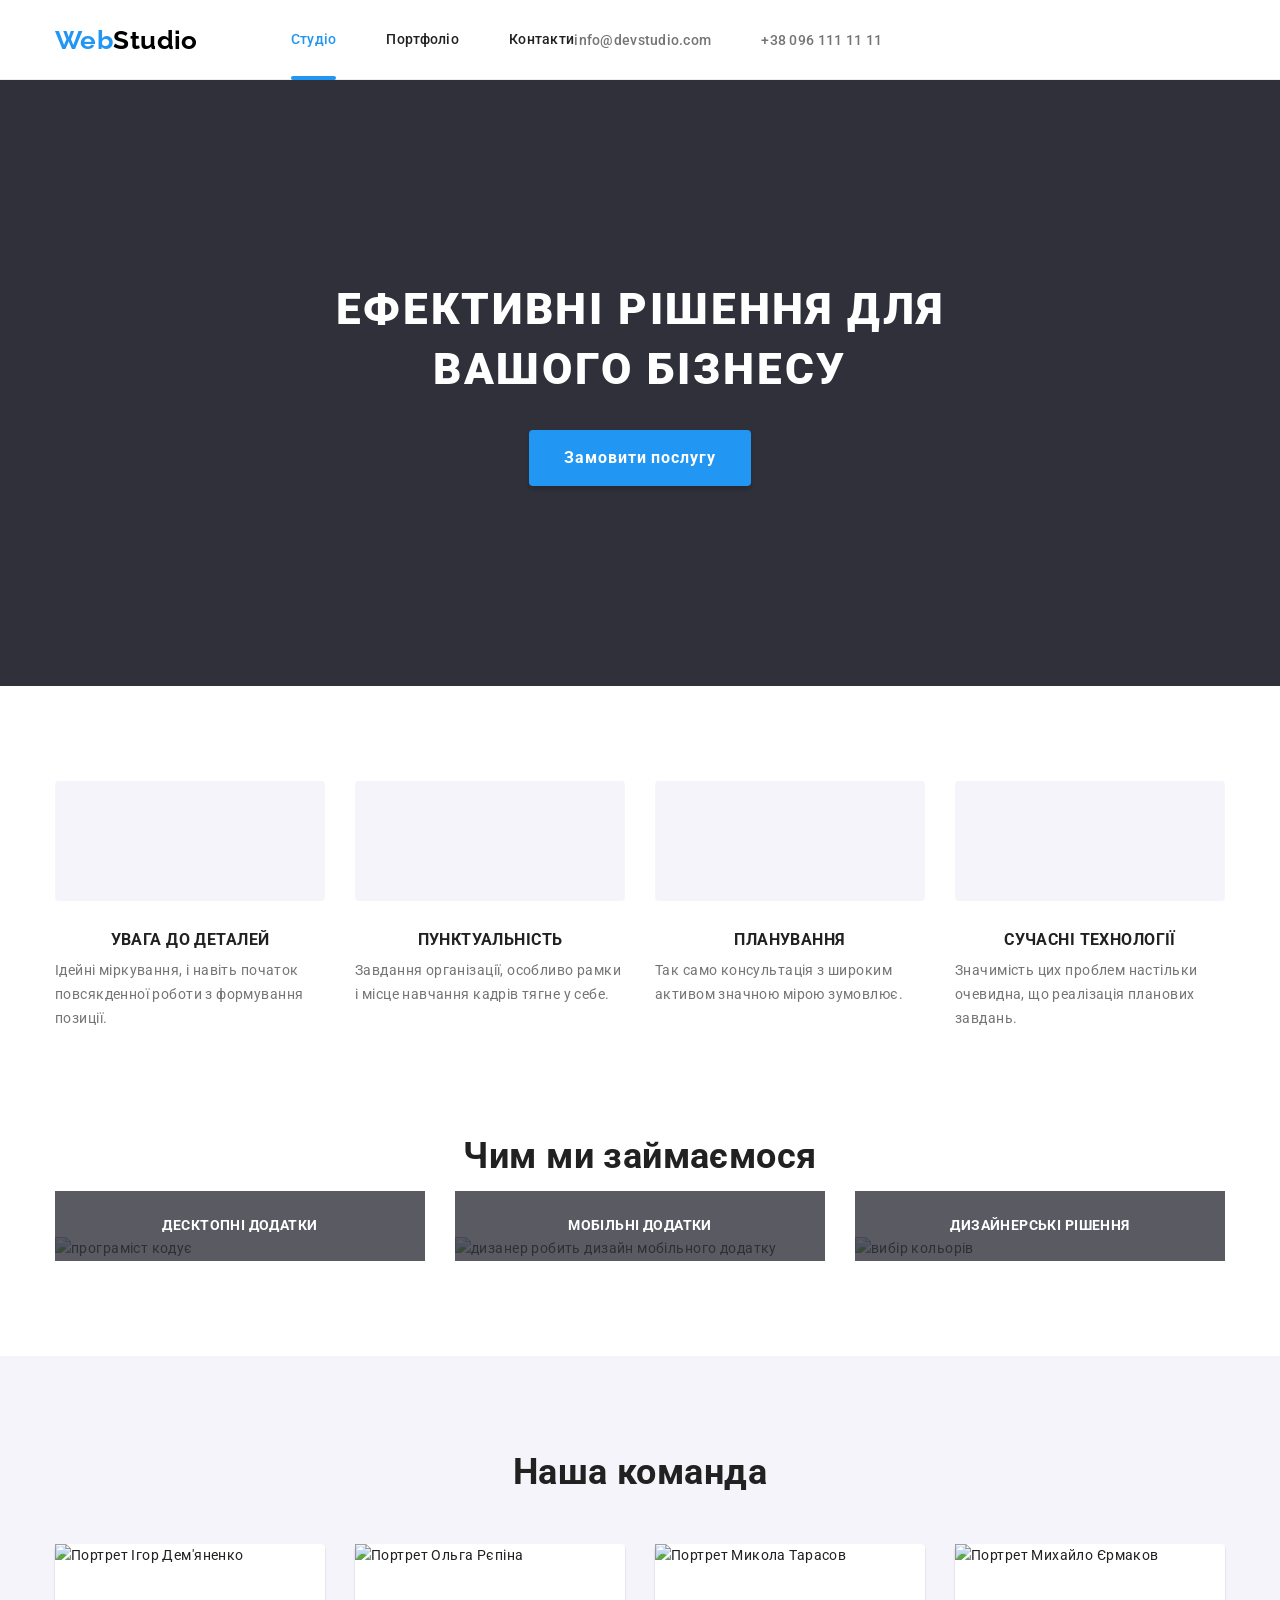
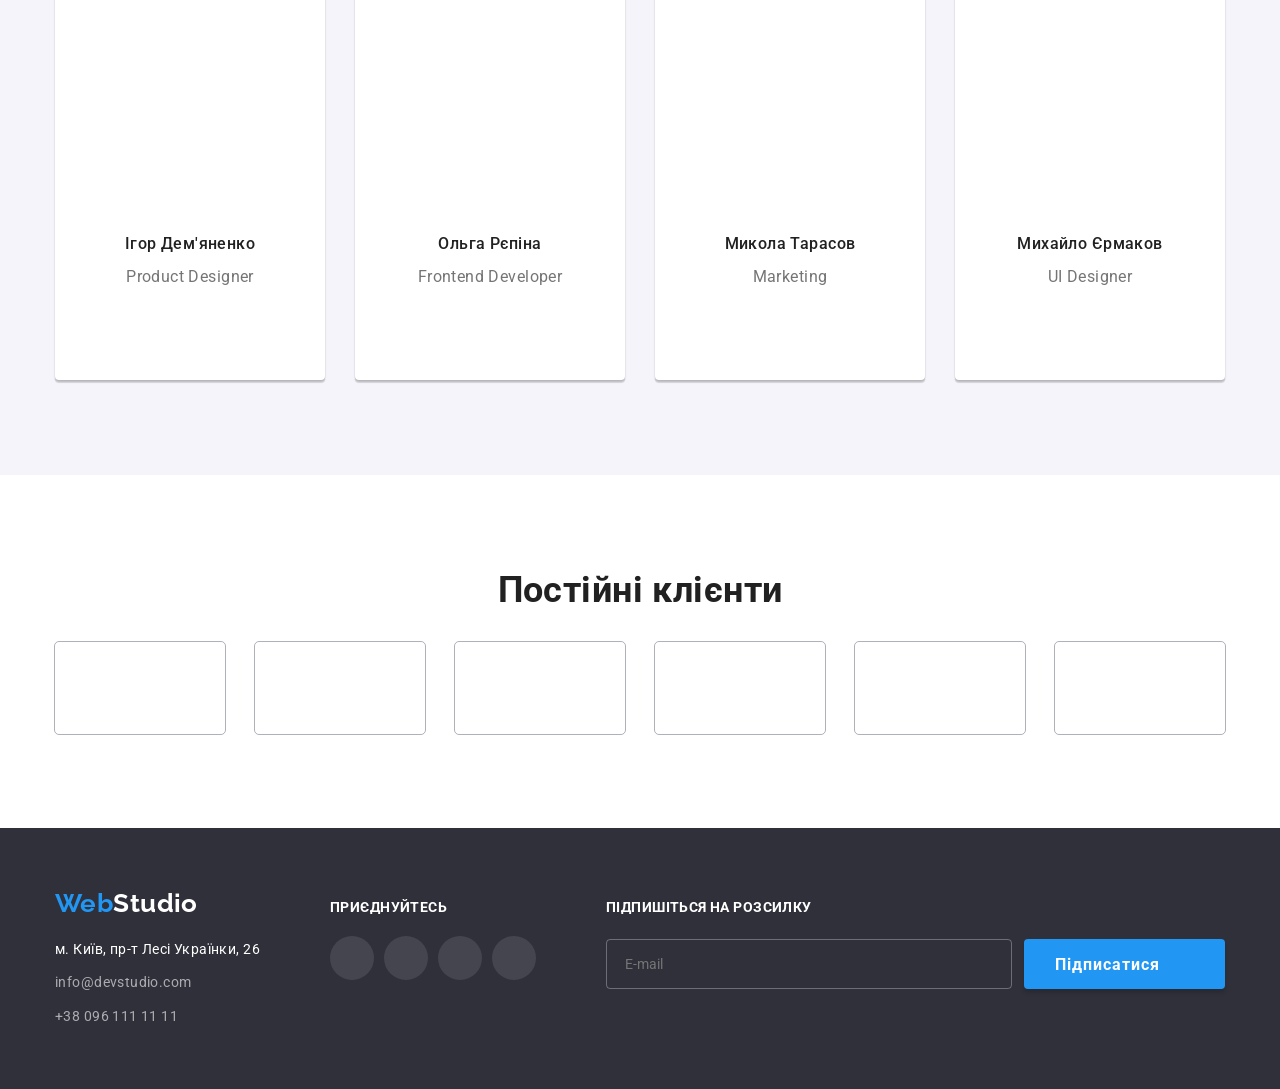
==== commit 16bcf801: "add mobile menu" ====
--- a/index.html
+++ b/index.html
@@ -34,42 +34,71 @@
         <a class="logo animate__animated" href="./index.html"
           >Web<span class="logo__part">Studio</span></a
         >
-        <button class="btn-nav">
-          <svg class="btn-nav__icon"><use href="./src/img/menu.svg" /></svg>
-        </button>
-        <nav class="nav">
-          <ul class="nav__list">
-            <li class="nav__item">
-              <a class="nav__link choice" href="./index.html">Студіо</a>
-            </li>
-            <li class="nav__item">
-              <a class="nav__link" href="./src/pages/portfolio.html">
-                Портфоліо</a
-              >
-            </li>
-            <li class="nav__item">
-              <a class="nav__link" href="#">Контакти</a>
-            </li>
-          </ul>
-        </nav>
-        <ul class="contacts">
-          <li class="contacts__item">
-            <a class="contacts__link" href="mailto:info@devstudio.com"
-              ><svg class="contacts__icon contacts__icon-envelope">
-                <use href="./src/img/header-icon.svg#icon-envelope" />
-              </svg>
-              info@devstudio.com</a
-            >
-          </li>
-          <li class="contacts__item">
-            <a class="contacts__link" href="tel:+380961111111"
-              ><svg class="contacts__icon contacts__icon-smartphone">
-                <use href="./src/img/header-icon.svg#icon-smartphone" />
-              </svg>
-              +38 096 111 11 11</a
-            >
-          </li>
-        </ul>
+        <div class="mobile-menu">
+          <input
+            class="mobile-menu__check menu-check"
+            type="checkbox"
+            id="toggle-menu"
+          />
+          <label class="mobile-menu__label menu-toggle" for="toggle-menu"
+            ><span class="menu-toggle__line"></span
+          ></label>
+          <div class="mobile-menu__wrapp">
+            <nav class="nav">
+              <ul class="nav__list">
+                <li class="nav__item">
+                  <a class="nav__link choice" href="./index.html">Студіо</a>
+                </li>
+                <li class="nav__item">
+                  <a class="nav__link" href="./src/pages/portfolio.html">
+                    Портфоліо</a
+                  >
+                </li>
+                <li class="nav__item">
+                  <a class="nav__link" href="#">Контакти</a>
+                </li>
+              </ul>
+            </nav>
+            <div class="contact-wrapp">
+              <ul class="contacts">
+                <li class="contacts__item">
+                  <a
+                    class="contacts__link contacts__link--email"
+                    href="mailto:info@devstudio.com"
+                    ><svg class="contacts__icon contacts__icon-envelope">
+                      <use href="./src/img/header-icon.svg#icon-envelope" />
+                    </svg>
+                    info@devstudio.com</a
+                  >
+                </li>
+                <li class="contacts__item">
+                  <a
+                    class="contacts__link contacts__link--tel"
+                    href="tel:+380961111111"
+                    ><svg class="contacts__icon contacts__icon-smartphone">
+                      <use href="./src/img/header-icon.svg#icon-smartphone" />
+                    </svg>
+                    +38 096 111 11 11</a
+                  >
+                </li>
+              </ul>
+              <ul class="networks">
+                <li class="network__item">
+                  <a href="#" class="network__link">Instagram</a>
+                </li>
+                <li class="network__item">
+                  <a href="#" class="network__link">Twitter</a>
+                </li>
+                <li class="network__item">
+                  <a href="#" class="network__link">Facebook</a>
+                </li>
+                <li class="network__item">
+                  <a href="#" class="network__link">LinkedIn</a>
+                </li>
+              </ul>
+            </div>
+          </div>
+        </div>
       </div>
     </header>
     <main class="main">
--- a/src/css/main.css
+++ b/src/css/main.css
@@ -306,33 +306,134 @@
     gap: 93px;
   }
 }
-.nav {
+.menu-toggle {
+  position: relative;
+  z-index: 9;
+  width: 20px;
+  height: 20px;
+  display: block;
+  margin: 10px;
+}
+
+.menu-check {
   display: none;
 }
 
-.btn-nav {
-  display: flex;
-  justify-content: center;
-  align-items: center;
-  flex-direction: row;
-  flex-wrap: nowrap;
-  gap: 0;
-  padding: 12px 8px;
-  background-color: #ffffff;
-}
-
-.btn-nav__icon {
-  max-width: 24px;
-  max-height: 16px;
+.menu-toggle::after,
+.menu-toggle::before {
+  content: "";
+}
+
+.menu-toggle::before,
+.menu-toggle__line,
+.menu-toggle::after {
+  width: 100%;
+  height: 2px;
+  background-color: #000000;
+  position: absolute;
+  left: 0;
+  transition-property: top, transform;
+  transition-duration: 250ms;
+  transition-timing-function: cubic-bezier(0.4, 0, 0.2, 1);
+}
+
+.menu-toggle::before {
+  top: 0;
+}
+
+.menu-toggle__line {
+  top: calc(50% - 1px);
+}
+
+.menu-toggle::after {
+  top: calc(100% - 2px);
+}
+
+.menu-check:checked ~ .menu-toggle::before {
+  top: calc(50% - 1px);
+  transform: rotate(-225deg);
+}
+.menu-check:checked ~ .menu-toggle .menu-toggle__line {
+  transform-origin: center;
+  transform: scaleX(0);
+}
+.menu-check:checked ~ .menu-toggle::after {
+  top: calc(50% - 1px);
+  transform: rotate(225deg);
+}
+
+@media (min-width: 768px) {
+  .menu-toggle {
+    display: none;
+  }
+}
+@media (max-width: 767px) {
+  .mobile-menu__wrapp {
+    background-color: #ffffff;
+    position: fixed;
+    inset: 0;
+    padding: 48px 40px;
+    transform: translateX(-100%);
+    transition-property: transform;
+    transition-duration: 250ms;
+    transition-timing-function: cubic-bezier(0.4, 0, 0.2, 1);
+  }
+  .mobile-menu__check:checked ~ .mobile-menu__wrapp {
+    transform: translateX(0);
+  }
+}
+@media (min-width: 768px) {
+  .mobile-menu__label {
+    display: none;
+  }
+  .mobile-menu__check {
+    display: none;
+  }
+}
+.mobile-menu__wrapp {
+  display: flex;
+  justify-content: space-between;
+  align-items: stretch;
+  flex-direction: column;
+  flex-wrap: nowrap;
+  gap: 0;
+}
+
+.nav__list {
+  display: flex;
+  justify-content: flex-start;
+  align-items: stretch;
+  flex-direction: column;
+  flex-wrap: nowrap;
+  gap: 35px;
+}
+
+.nav__link {
+  font-size: 40px;
+  font-weight: 500;
+  line-height: 1.14;
+  letter-spacing: 0.02em;
+  transition-property: color;
+  transition-duration: 250ms;
+  transition-timing-function: cubic-bezier(0.4, 0, 0.2, 1);
+}
+
+.nav__link:hover,
+.choice {
+  color: #2196f3;
 }
 
 @media screen and (min-width: 768px) {
-  .btn-nav {
-    display: none;
+  .mobile-menu__wrapp {
+    display: flex;
+    justify-content: space-between;
+    align-items: center;
+    flex-direction: row;
+    flex-wrap: nowrap;
+    gap: 0;
   }
   .nav {
-    display: block;
-    flex-grow: 2;
+    flex: 2;
   }
   .nav__list {
     display: flex;
@@ -347,12 +448,6 @@
   }
   .nav__link {
     font-size: inherit;
-    font-weight: 500;
-    line-height: 1.14;
-    letter-spacing: 0.02em;
-    transition-property: color;
-    transition-duration: 250ms;
-    transition-timing-function: cubic-bezier(0.4, 0, 0.2, 1);
   }
   .nav__link::after,
   .choice::after {
@@ -384,7 +479,100 @@
     bottom: -28px;
   }
 }
+.networks {
+  display: flex;
+  justify-content: center;
+  align-items: center;
+  flex-direction: row;
+  flex-wrap: nowrap;
+  gap: 20px;
+}
+
+.network__link {
+  font-weight: 500;
+  font-size: 18px;
+  color: #2196f3;
+  line-height: 1.22;
+  letter-spacing: 0.02em;
+  position: relative;
+}
+.network__link::before {
+  content: "";
+  position: absolute;
+  top: 0;
+  left: -10px;
+  width: 1px;
+  height: 100%;
+  background-color: #212121;
+  opacity: 0.2;
+}
+
+@media screen and (min-width: 768px) {
+  .networks {
+    display: none;
+  }
+}
+.contact-wrapp {
+  display: flex;
+  justify-content: center;
+  align-items: stretch;
+  flex-direction: column;
+  flex-wrap: nowrap;
+  gap: 64px;
+}
+
 .contacts {
+  display: flex;
+  justify-content: center;
+  align-items: flex-start;
+  flex-direction: column-reverse;
+  flex-wrap: wrap;
+  gap: 32px;
+}
+
+.contacts__link {
+  font-weight: 500;
+  font-size: 24px;
+  color: #757575;
+  line-height: 1.17;
+  letter-spacing: 0.02em;
+  transition-property: color;
+  transition-duration: 250ms;
+  transition-timing-function: cubic-bezier(0.4, 0, 0.2, 1);
+}
+.contacts__link:hover {
+  color: #2196f3;
+}
+
+.contacts__link--tel {
+  font-weight: 500;
+  font-size: 34px;
+  color: #2196f3;
+  line-height: 1.17;
+  letter-spacing: 0.02em;
+  transition-property: color;
+  transition-duration: 250ms;
+  transition-timing-function: cubic-bezier(0.4, 0, 0.2, 1);
+}
+.contacts__link--tel:hover {
+  color: #2196f3;
+}
+
+.contacts__icon {
+  fill: #757575;
+  transition-property: fill;
+  transition-duration: 250ms;
+  transition-timing-function: cubic-bezier(0.4, 0, 0.2, 1);
+}
+.contacts__link:hover .contacts__icon {
+  fill: #2196f3;
+}
+
+.contacts__icon-envelope {
+  display: none;
+}
+
+.contacts__icon-smartphone {
   display: none;
 }
 
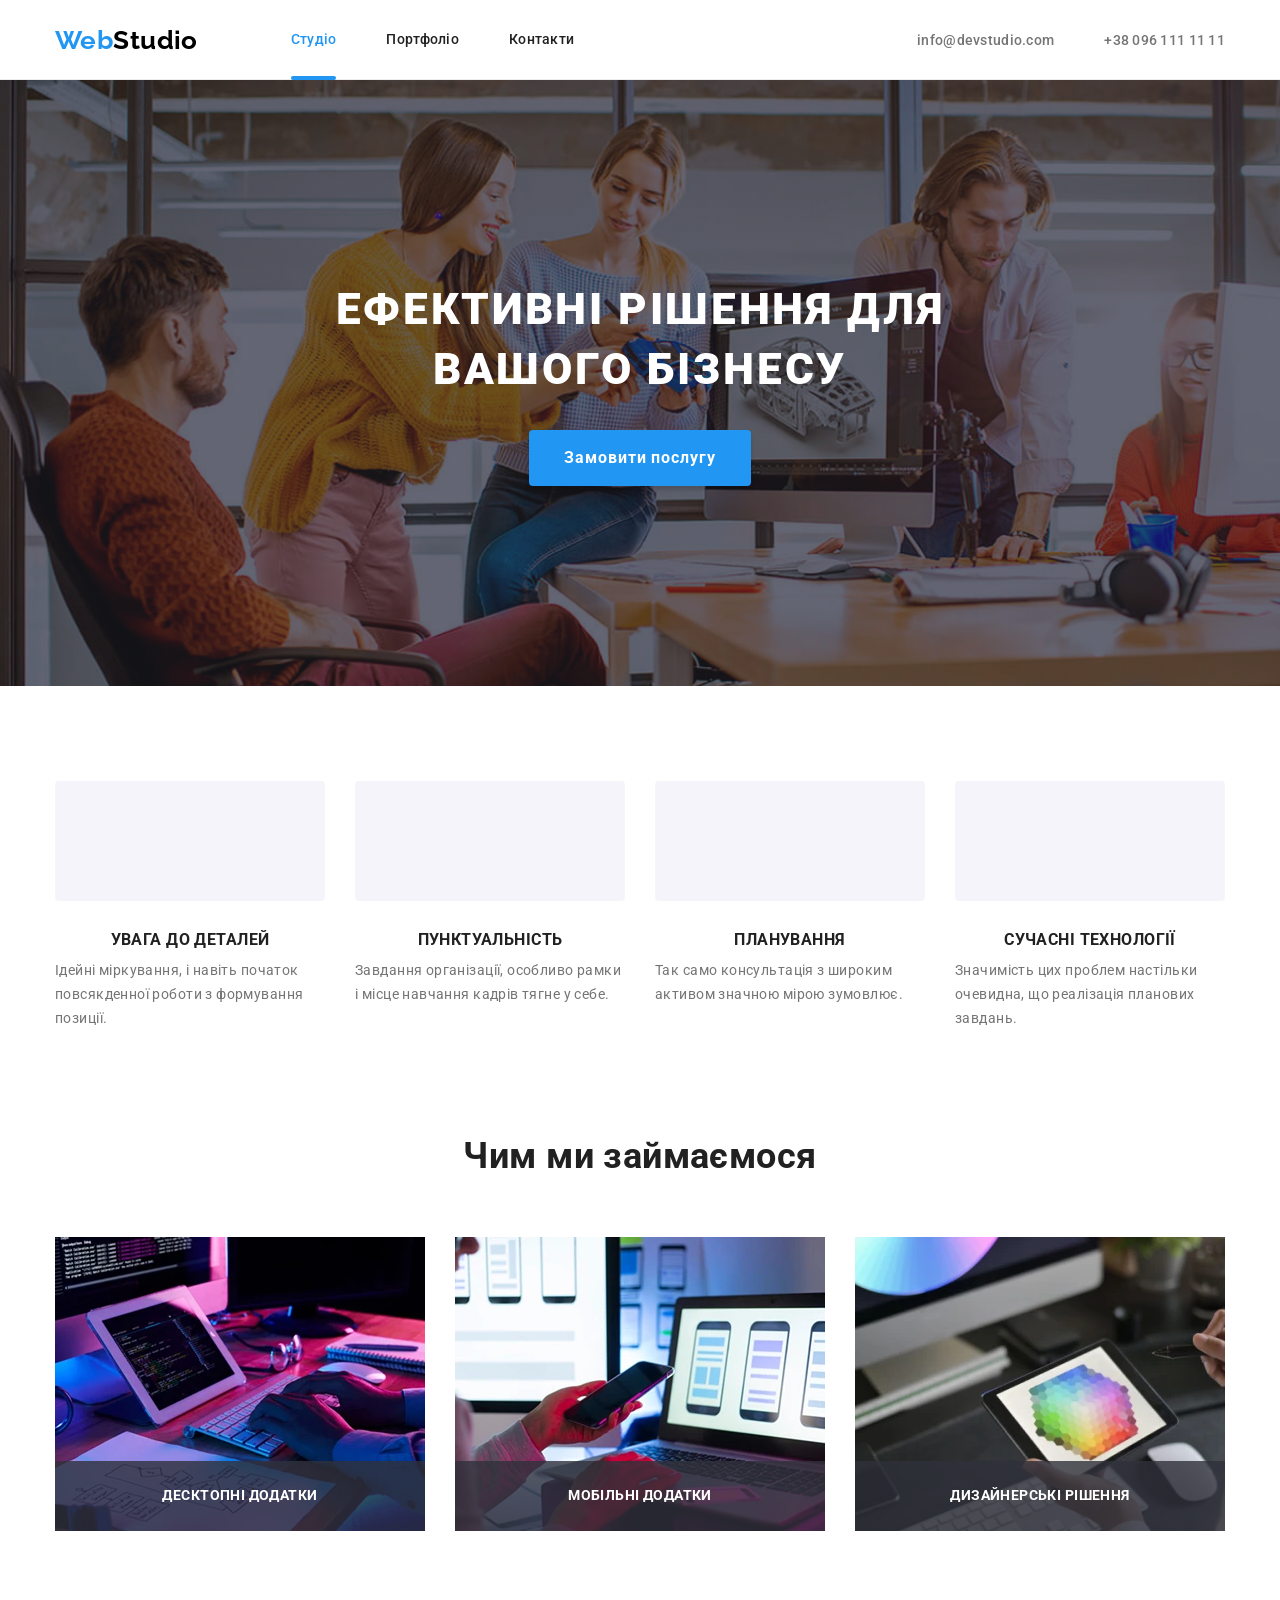
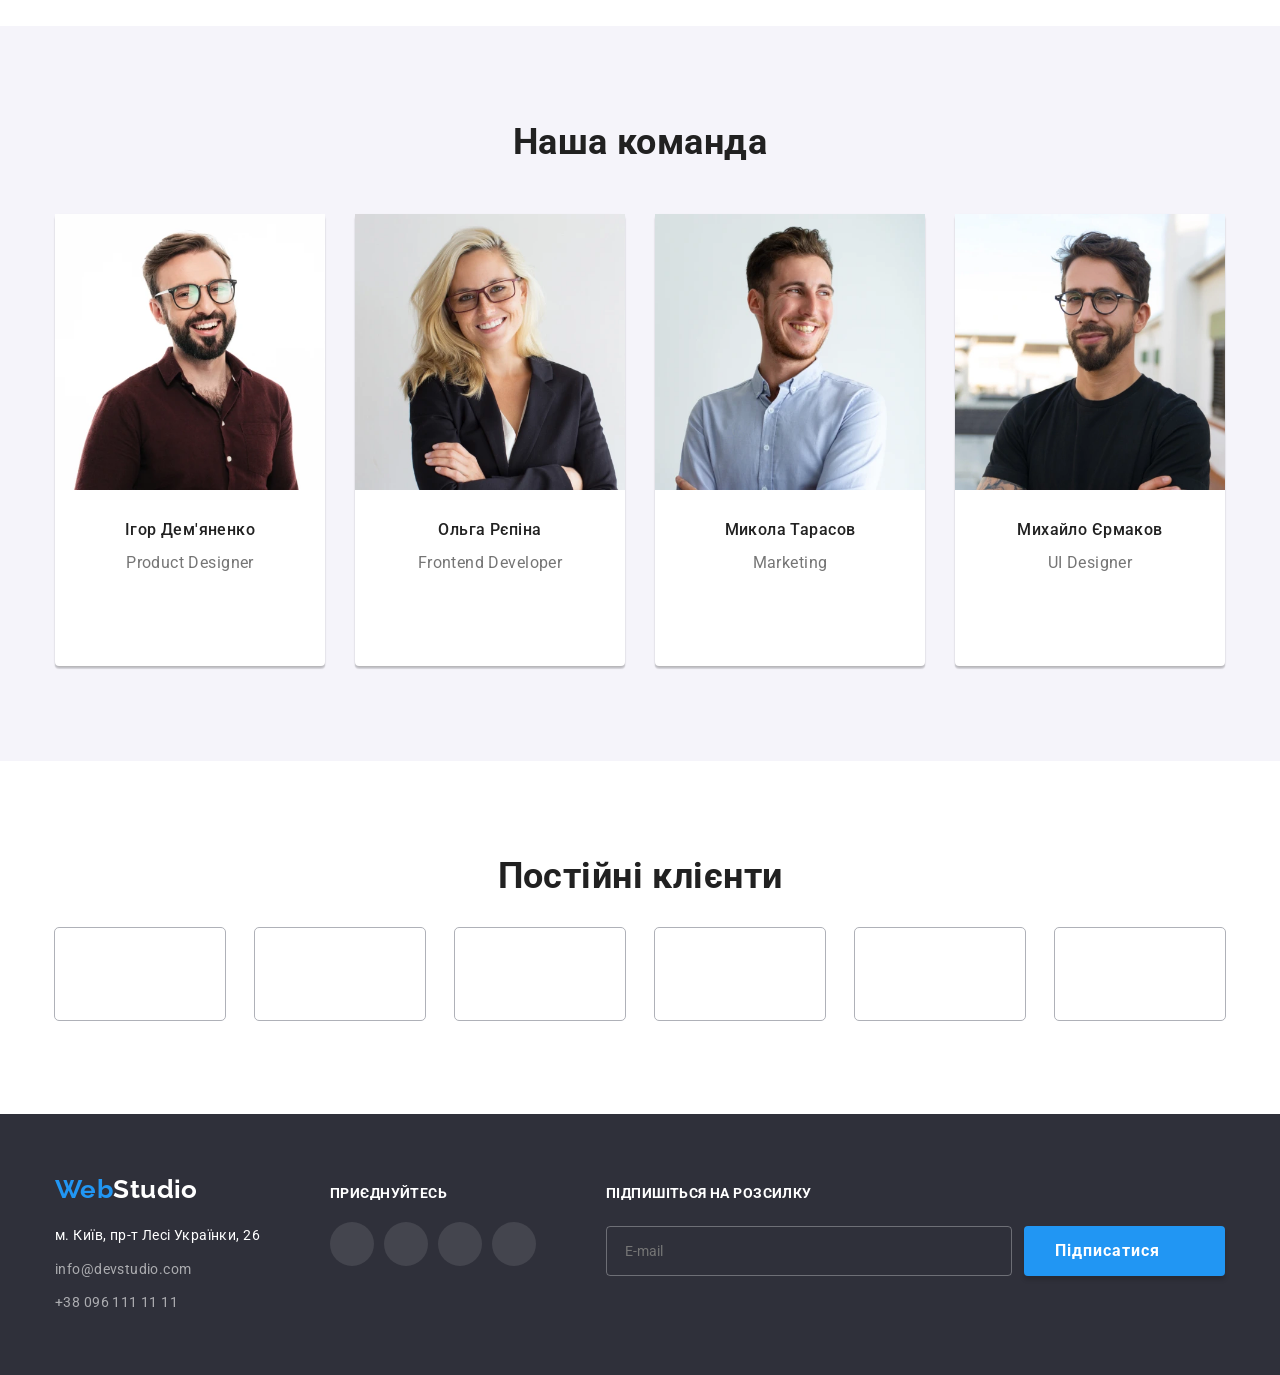
==== commit 6bc897d7: "add 2x img" ====
--- a/index.html
+++ b/index.html
@@ -254,7 +254,11 @@
             <li class="work__item">
               <img
                 class="work__photo"
-                src="./src/img/laptop.webp"
+                src="./src/img/desktop/laptop-desktop.webp"
+                srcset="
+                  ./src/img/desktop/laptop-desktop.webp    1x,
+                  ./src/img/desktop/laptop-desktop@2x.webp 2x
+                "
                 alt="програміст кодує"
               />
               <p class="work__text">Десктопні додатки</p>
@@ -263,7 +267,11 @@
             <li class="work__item">
               <img
                 class="work__photo"
-                src="./src/img/iphon.webp"
+                src="./src/img/desktop/iphon-desktop.webp "
+                srcset="
+                  ./src/img/desktop/iphon-desktop.webp    1x,
+                  ./src/img/desktop/iphon-desktop@2x.webp 2x
+                "
                 alt="дизанер робить дизайн мобільного додатку"
               />
               <p class="work__text">Мобільні додатки</p>
@@ -272,7 +280,11 @@
             <li class="work__item">
               <img
                 class="work__photo"
-                src="./src/img/tablet.webp"
+                src="./src/img/desktop/tablet-desktop.webp"
+                srcset="
+                  ./src/img/desktop/tablet-desktop.webp    1x,
+                  ./src/img/desktop/tablet-desktop@2x.webp 2x
+                "
                 alt="вибір кольорів"
               />
               <p class="work__text">Дизайнерські рішення</p>
@@ -291,7 +303,11 @@
                 <div class="teammate__photo">
                   <img
                     class="teammate__image"
-                    src="./src/img/igor.webp"
+                    src="./src/img/mobile/igor.webp"
+                    srcset="
+                      ./src/img/mobile/igor.webp    1x,
+                      ./src/img/mobile/igor@2x.webp 2x
+                    "
                     alt="Портрет Ігор Дем'яненко"
                     width="270"
                     height="260"
@@ -349,7 +365,11 @@
                 <div class="teammate__photo">
                   <img
                     class="teammate__image"
-                    src="./src/img/olga.webp"
+                    src="./src/img/mobile/olga.webp "
+                    srcset="
+                      ./src/img/mobile/olga.webp    1x,
+                      ./src/img/mobile/olga@2x.webp 2x
+                    "
                     alt="Портрет Ольга Рєпіна"
                     width="270"
                     height="260"
@@ -407,7 +427,11 @@
                 <div class="teammate__photo">
                   <img
                     class="teammate__image"
-                    src="./src/img/nicholas.webp"
+                    src="./src/img/mobile/nicholas.webp "
+                    srcset="
+                      ./src/img/mobile/nicholas.webp    1x,
+                      ./src/img/mobile/nicholas@2x.webp 2x
+                    "
                     alt="Портрет Микола Тарасов"
                     width="270"
                     height="260"
@@ -465,7 +489,11 @@
                 <div class="teammate__photo">
                   <img
                     class="teammate__image"
-                    src="./src/img/mykhailo.webp"
+                    src="./src/img/mobile/mykhailo.webp"
+                    srcset="
+                      ./src/img/mobile/mykhailo.webp    1x,
+                      ./src/img/mobile/mykhailo@2x.webp 2x
+                    "
                     alt="Портрет Михайло Єрмаков"
                     width="270"
                     height="260"
--- a/src/css/main.css
+++ b/src/css/main.css
@@ -55,6 +55,7 @@
 img {
   display: block;
   width: 100%;
+  height: auto;
 }
 
 input {
@@ -424,6 +425,9 @@
 }
 
 @media screen and (min-width: 768px) {
+  .mobile-menu {
+    flex-grow: 2;
+  }
   .mobile-menu__wrapp {
     display: flex;
     justify-content: space-between;
@@ -646,10 +650,15 @@
 /* ~~~~~~~~~~~~~~~~~~~~~~~~~~~~~~~~~~~~~~~~~~hero~~~~~~~~~~~~~~~~~~~~~~~~~~~~~~~~~~~~~~~~~~  */
 .hero {
   background-color: #2f303a;
-  background-image: linear-gradient(to bottom, rgba(47, 48, 58, 0.4), rgba(47, 48, 58, 0.4)), url(../img/hero-bg.webp);
+  background-image: linear-gradient(to bottom, rgba(47, 48, 58, 0.4), rgba(47, 48, 58, 0.4)), url(../img/mobile/hero-bg-mobile.jpg);
   background-repeat: no-repeat;
   background-size: cover;
   padding: 118px 0px 118px 0px;
+}
+@media (min-device-pixel-ratio: 2), (min-resolution: 2dppx), (min-resolution: 192dpi) {
+  .hero {
+    background-image: linear-gradient(to bottom, rgba(47, 48, 58, 0.4), rgba(47, 48, 58, 0.4)), url(../img/mobile/hero-bg-mobile@2x.jpg);
+  }
 }
 
 .hero__container {
@@ -680,10 +689,28 @@
   cursor: pointer;
 }
 
+@media screen and (min-width: 768px) {
+  .hero {
+    background-image: linear-gradient(to bottom, rgba(47, 48, 58, 0.4), rgba(47, 48, 58, 0.4)), url(../img/tablet/hero-bg-tablet.jpg);
+  }
+}
+@media screen and (min-width: 768px) and (min-device-pixel-ratio: 2), screen and (min-width: 768px) and (min-resolution: 2dppx), screen and (min-width: 768px) and (min-resolution: 192dpi) {
+  .hero {
+    background-image: linear-gradient(to bottom, rgba(47, 48, 58, 0.4), rgba(47, 48, 58, 0.4)), url(../img/tablet/hero-bg-tablet@2x.jpg);
+  }
+}
 @media screen and (min-width: 1024px) {
   .hero {
     padding: 200px 0px 200px 0px;
-  }
+    background-image: linear-gradient(to bottom, rgba(47, 48, 58, 0.4), rgba(47, 48, 58, 0.4)), url(../img/desktop/hero-bg-desktop.jpg);
+  }
+}
+@media screen and (min-width: 1024px) and (min-device-pixel-ratio: 2), screen and (min-width: 1024px) and (min-resolution: 2dppx), screen and (min-width: 1024px) and (min-resolution: 192dpi) {
+  .hero {
+    background-image: linear-gradient(to bottom, rgba(47, 48, 58, 0.4), rgba(47, 48, 58, 0.4)), url(../img/desktop/hero-bg-desktop@2x.jpg);
+  }
+}
+@media screen and (min-width: 1024px) {
   .hero__title {
     display: flex;
     max-width: 696px;
